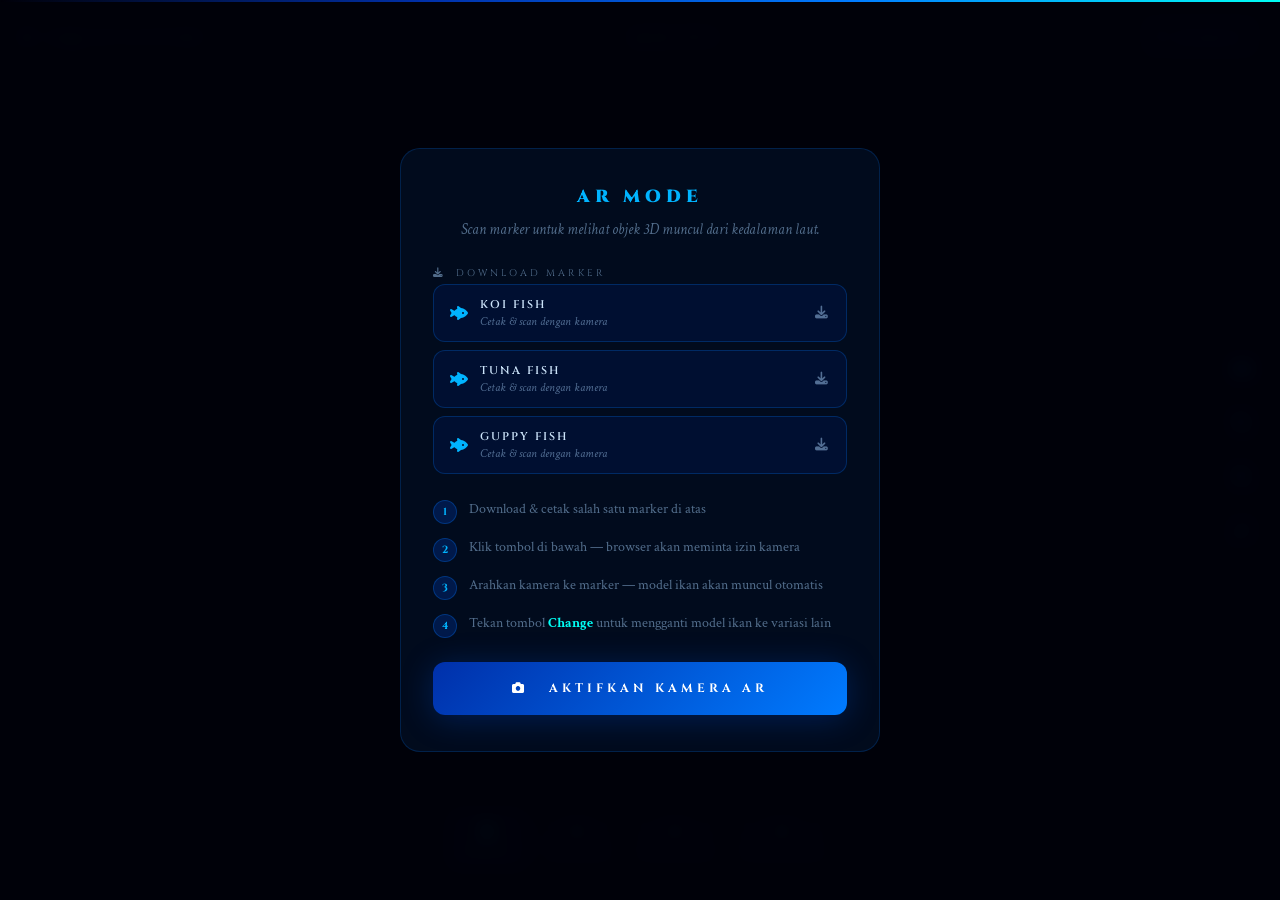
==== AR.html @ 808d2f11 "first commit" ====
<!DOCTYPE html>
<html lang="en">
<head>
    <meta charset="UTF-8" />
    <meta name="viewport" content="width=device-width, initial-scale=1.0, user-scalable=no" />
    <meta name="description" content="AR Experience — Point your camera at the markers to reveal 3D deep-sea creatures." />
    <title>AR Experience — AQUACULTURE</title>
    <link href="https://fonts.googleapis.com/css2?family=Cinzel:wght@400;700;900&family=Crimson+Text:ital,wght@0,400;1,400&display=swap" rel="stylesheet" />
    <link rel="stylesheet" href="https://cdnjs.cloudflare.com/ajax/libs/font-awesome/6.5.0/css/all.min.css" />

    <style>
        *, *::before, *::after {
            margin: 0; padding: 0; box-sizing: border-box;
        }

        :root {
            --black: #000000;
            --void: #010409;
            --navy-1: #020d1f;
            --blue-dark: #0030aa;
            --blue: #007bff;
            --blue-light: #00b4ff;
            --cyan: #00fff5;
            --text-1: #cce4fa;
            --text-2: rgba(150,190,230,0.55);
            --glass: rgba(2,12,28,0.88);
            --touch-min: 44px;
            --radius: 12px;
        }

        html, body {
            width: 100%; height: 100%;
            overflow: hidden;
            background: #000;
            font-family: 'Crimson Text', serif;
        }

        a-scene { z-index: 0; }
        #arjs-video, a-scene video {
            object-fit: cover !important;
            top: 0 !important; left: 0 !important;
        }

        /* ── UNDERWATER BACKGROUND ── */
        #uw-bg {
            position: fixed; inset: 0; z-index: -1; overflow: hidden;
            background: linear-gradient(180deg,
                #000c1a 0%, #001428 15%, #001e3c 30%,
                #001530 55%, #000a1a 75%, #000408 100%);
        }
        .uw-caustics {
            position: absolute; inset: 0;
            background-image:
                radial-gradient(ellipse 120px 60px at 20% 8%,  rgba(0,160,255,0.13) 0%, transparent 70%),
                radial-gradient(ellipse 80px  40px at 55% 5%,  rgba(0,200,255,0.10) 0%, transparent 70%),
                radial-gradient(ellipse 100px 50px at 80% 10%, rgba(0,140,220,0.12) 0%, transparent 70%),
                radial-gradient(ellipse 60px  30px at 40% 3%,  rgba(100,220,255,0.08) 0%, transparent 60%);
            animation: caustic-shift 8s ease-in-out infinite alternate;
        }
        @keyframes caustic-shift {
            0%   { transform: translateX(-2%) scaleX(1);    opacity: .7; }
            100% { transform: translateX(2%)  scaleX(1.08); opacity: 1; }
        }
        .uw-ray {
            position: absolute; top: -10%; transform-origin: top center;
            background: linear-gradient(180deg, rgba(0,150,255,0.18) 0%, rgba(0,80,200,0.06) 60%, transparent 100%);
            filter: blur(12px); border-radius: 50%;
            animation: ray-drift var(--d, 9s) ease-in-out infinite alternate;
        }
        @keyframes ray-drift {
            0%   { transform: rotate(var(--ra, -4deg)) scaleX(1);   opacity: .5; }
            100% { transform: rotate(var(--rb, 4deg))  scaleX(1.5); opacity: .9; }
        }
        .uw-p {
            position: absolute; border-radius: 50%;
            background: var(--c, rgba(0,230,255,0.8));
            box-shadow: 0 0 8px 2px var(--c, rgba(0,230,255,0.4));
            animation: drift-up var(--pd, 14s) linear infinite;
            animation-delay: var(--del, 0s);
            bottom: -10px; left: var(--x, 50%);
            width: var(--s, 3px); height: var(--s, 3px);
        }
        @keyframes drift-up {
            0%   { transform: translateY(0) translateX(0); opacity: 0; }
            8%   { opacity: 1; }
            85%  { opacity: .7; }
            100% { transform: translateY(-110vh) translateX(var(--dx, 20px)); opacity: 0; }
        }
        .uw-bubble {
            position: absolute; border-radius: 50%;
            border: 1px solid rgba(150,230,255,0.4);
            background: radial-gradient(circle at 35% 30%, rgba(255,255,255,0.18), rgba(0,150,255,0.05));
            animation: bubble-rise var(--bd, 12s) ease-in infinite;
            animation-delay: var(--bde, 0s);
            bottom: -30px; left: var(--bx, 50%);
            width: var(--bs, 10px); height: var(--bs, 10px);
        }
        @keyframes bubble-rise {
            0%   { transform: translateY(0) translateX(0); opacity: 0; }
            8%   { opacity: .8; }
            88%  { opacity: .4; }
            100% { transform: translateY(-110vh) translateX(var(--bdx, 15px)); opacity: 0; }
        }
        .uw-fish {
            position: absolute;
            animation: fish-swim var(--fd, 22s) linear infinite;
            animation-delay: var(--fde, 0s); opacity: .3;
        }
        @keyframes fish-swim {
            0%   { transform: translateX(-80px); }
            100% { transform: translateX(calc(100vw + 80px)); }
        }
        .uw-weed {
            position: absolute; bottom: 0; transform-origin: bottom center;
            animation: weed-sway var(--wd, 4s) ease-in-out infinite alternate;
            animation-delay: var(--wde, 0s);
        }
        @keyframes weed-sway {
            0%   { transform: rotate(var(--wa, -10deg)) scaleX(1); }
            100% { transform: rotate(var(--wb, 10deg))  scaleX(.85); }
        }
        .uw-blade {
            border-radius: 40% 60% 20% 80% / 60% 30% 80% 40%;
            background: linear-gradient(180deg, var(--wtop, #005c3a) 0%, var(--wbot, #003322) 100%);
            width: var(--ww, 12px); opacity: .85;
        }
        .uw-floor {
            position: absolute; bottom: 0; left: 0; right: 0; height: 50px;
            background: linear-gradient(0deg, rgba(10,8,4,0.98) 0%, rgba(12,10,5,0.85) 40%, transparent 100%);
        }
        .uw-ripple {
            position: absolute; bottom: 20px; left: 0; right: 0; height: 8px;
            background: repeating-linear-gradient(90deg,
                transparent 0px, transparent 18px,
                rgba(0,80,60,0.15) 18px, rgba(0,80,60,0.15) 20px);
            filter: blur(1px);
        }
        .uw-haze {
            position: absolute; bottom: 0; left: 0; right: 0; height: 200px;
            background: linear-gradient(0deg, rgba(0,5,15,0.9) 0%, transparent 100%);
        }
        .uw-vignette {
            position: absolute; inset: 0;
            background: radial-gradient(ellipse at 50% 40%, transparent 30%, rgba(0,2,8,0.72) 100%);
        }

        /* ── LOADING SCREEN ── */
        #ar-loading {
            display: none;
            position: fixed; inset: 0; z-index: 190;
            background: rgba(0,2,10,0.97);
            align-items: center; justify-content: center;
            flex-direction: column; gap: 20px;
        }
        #ar-loading.show { display: flex; }
        .loading-spinner {
            width: 48px; height: 48px;
            border: 3px solid rgba(0,120,255,0.15);
            border-top-color: var(--cyan);
            border-radius: 50%;
            animation: spin 0.9s linear infinite;
        }
        @keyframes spin { to { transform: rotate(360deg); } }
        .loading-text {
            font-family: 'Cinzel', serif;
            font-size: 0.7rem; letter-spacing: 4px;
            text-transform: uppercase; color: var(--text-2);
        }

        /* ── GUIDE MODAL ── */
        #guide-modal {
            position: fixed; inset: 0; z-index: 200;
            background: rgba(0,2,10,0.97);
            display: flex; align-items: center; justify-content: center;
            padding: 20px; backdrop-filter: blur(8px);
            overflow-y: auto; overscroll-behavior: contain;
        }
        #guide-modal.hidden { display: none; }

        .guide-box {
            max-width: 480px; width: 100%;
            border: 1px solid rgba(0,120,255,0.2); border-radius: 20px;
            background: rgba(2,12,30,0.97);
            padding: clamp(24px,5vw,36px) clamp(20px,4vw,32px);
            text-align: center;
            max-height: calc(100dvh - 40px); overflow-y: auto;
            position: relative;
        }
        #btn-close-guide {
            position: absolute; top: 14px; right: 14px;
            width: 32px; height: 32px; border-radius: 50%;
            border: 1px solid rgba(0,100,255,0.25);
            background: rgba(0,10,40,0.7);
            color: var(--text-2); font-size: 0.8rem;
            cursor: pointer; display: flex; align-items: center; justify-content: center;
            transition: all 0.25s; line-height: 1;
        }
        #btn-close-guide:hover, #btn-close-guide:focus-visible {
            background: rgba(0,40,120,0.6);
            border-color: rgba(0,200,255,0.4);
            color: var(--cyan);
            box-shadow: 0 0 12px rgba(0,200,255,0.15);
        }
        #guide-modal:not(.closeable) #btn-close-guide { display: none; }
        .guide-box h2 {
            font-family: 'Cinzel', serif;
            font-size: clamp(0.9rem,3vw,1.1rem); font-weight: 900;
            letter-spacing: 5px; text-transform: uppercase;
            color: var(--blue-light); margin-bottom: 8px;
        }
        .guide-box > p {
            font-style: italic; color: var(--text-2);
            font-size: clamp(0.82rem,2.5vw,0.92rem);
            margin-bottom: 24px; line-height: 1.8;
        }
        .guide-steps { text-align: left; margin-bottom: 24px; }
        .guide-step {
            display: flex; gap: 12px; align-items: flex-start;
            margin-bottom: 12px;
            font-size: clamp(0.8rem,2.2vw,0.88rem);
            color: var(--text-2); line-height: 1.6;
        }
        .guide-step-num {
            width: 24px; height: 24px; border-radius: 50%;
            background: rgba(0,60,180,0.3); border: 1px solid rgba(0,120,255,0.3);
            color: var(--blue-light); font-family: 'Cinzel', serif;
            font-size: 0.65rem; font-weight: 700;
            display: flex; align-items: center; justify-content: center;
            flex-shrink: 0; margin-top: 2px;
        }
        #btn-start-ar {
            width: 100%; padding: 18px; border-radius: var(--radius);
            border: none; background: linear-gradient(135deg, var(--blue-dark), var(--blue));
            color: #fff; font-family: 'Cinzel', serif;
            font-size: clamp(0.7rem,2.5vw,0.76rem); font-weight: 700;
            letter-spacing: 4px; text-transform: uppercase;
            cursor: pointer; transition: all 0.3s;
            box-shadow: 0 4px 32px rgba(0,90,255,0.25);
            min-height: var(--touch-min);
        }
        #btn-start-ar:hover, #btn-start-ar:focus-visible {
            transform: translateY(-2px);
            box-shadow: 0 8px 40px rgba(0,120,255,0.35);
        }
        #btn-start-ar:active { transform: translateY(0); }
        #btn-start-ar:disabled { opacity: 0.5; cursor: not-allowed; transform: none; }

        /* ── TOP LINE ── */
        .top-line {
            position: fixed; top: 0; left: 0; width: 100%; height: 2px;
            background: linear-gradient(90deg, transparent, var(--blue-dark), var(--blue), var(--cyan), var(--blue), var(--blue-dark), transparent);
            background-size: 200% 100%;
            animation: line-sweep 4s linear infinite;
            z-index: 999;
        }
        @keyframes line-sweep { 0% { background-position: 100% 0; } 100% { background-position: -100% 0; } }

        /* ── AR OVERLAY ── */
        #ar-overlay {
            position: fixed; inset: 0; z-index: 100;
            pointer-events: none; display: flex; flex-direction: column;
        }
        #ar-topbar {
            pointer-events: all;
            display: flex; align-items: center; justify-content: space-between;
            padding: clamp(12px,2.5vw,16px) clamp(14px,3vw,20px);
            background: linear-gradient(180deg, rgba(0,3,15,0.92) 0%, transparent 100%);
            backdrop-filter: blur(8px); gap: 12px;
        }
        .ar-logo {
            font-family: 'Cinzel', serif;
            font-size: clamp(0.6rem,1.8vw,0.78rem); font-weight: 900;
            color: var(--blue-light); letter-spacing: 5px; text-transform: uppercase;
            text-shadow: 0 0 20px rgba(0,180,255,0.5);
            display: flex; align-items: center; gap: 8px;
            text-decoration: none; min-height: var(--touch-min); flex-shrink: 0;
        }
        .ar-badge {
            display: flex; align-items: center; gap: 8px;
            padding: 6px 14px; border-radius: 50px;
            border: 1px solid rgba(0,200,255,0.3); background: rgba(0,20,80,0.4);
            font-size: 0.6rem; font-weight: 700; color: var(--cyan);
            letter-spacing: 3px; text-transform: uppercase; white-space: nowrap;
        }
        .ar-badge .live-dot {
            width: 5px; height: 5px; border-radius: 50%;
            background: var(--cyan); box-shadow: 0 0 8px var(--cyan);
            animation: blink 1.2s ease-in-out infinite; flex-shrink: 0;
        }
        @keyframes blink { 0%, 100% { opacity: 1; } 50% { opacity: 0.15; } }
        #btn-back {
            background: rgba(0,20,80,0.5); border: 1px solid rgba(0,100,255,0.25);
            color: var(--blue-light); font-family: 'Cinzel', serif;
            font-size: clamp(0.6rem,1.8vw,0.7rem); font-weight: 600;
            letter-spacing: 2px; text-transform: uppercase;
            padding: 10px 16px; border-radius: var(--radius);
            cursor: pointer; display: flex; align-items: center; gap: 8px;
            transition: all 0.3s; backdrop-filter: blur(4px);
            text-decoration: none; min-height: var(--touch-min);
            white-space: nowrap; flex-shrink: 0;
        }
        #btn-back:hover, #btn-back:focus-visible {
            background: rgba(0,60,200,0.2);
            border-color: rgba(0,180,255,0.4); color: var(--cyan);
        }

        /* ── SCANNING FRAME ── */
        #scan-frame {
            position: fixed; top: 50%; left: 50%;
            transform: translate(-50%, -50%);
            width: min(280px, 70vw, 70vh); height: min(280px, 70vw, 70vh);
            pointer-events: none; z-index: 101; transition: opacity 0.5s;
        }
        #scan-frame .corner {
            position: absolute; width: 26px; height: 26px;
            border-color: var(--cyan); border-style: solid; opacity: 0.8;
        }
        #scan-frame .corner.tl { top: 0; left: 0; border-width: 2px 0 0 2px; border-radius: 4px 0 0 0; }
        #scan-frame .corner.tr { top: 0; right: 0; border-width: 2px 2px 0 0; border-radius: 0 4px 0 0; }
        #scan-frame .corner.bl { bottom: 0; left: 0; border-width: 0 0 2px 2px; border-radius: 0 0 0 4px; }
        #scan-frame .corner.br { bottom: 0; right: 0; border-width: 0 2px 2px 0; border-radius: 0 0 4px 0; }
        .scan-line {
            position: absolute; left: 0; right: 0; height: 1.5px;
            background: linear-gradient(90deg, transparent, var(--cyan), transparent);
            box-shadow: 0 0 10px var(--cyan);
            animation: scan-sweep 2.5s ease-in-out infinite; top: 0;
        }
        @keyframes scan-sweep {
            0%   { top: 0%;   opacity: 0; }
            10%  { opacity: 1; }
            90%  { opacity: 0.6; }
            100% { top: 100%; opacity: 0; }
        }

        /* ── HINT PANEL ── */
        #hint-panel {
            position: fixed; bottom: 0; left: 0; right: 0;
            padding: 0 clamp(12px,3vw,20px) clamp(20px,5vh,32px);
            background: linear-gradient(0deg, rgba(0,3,15,0.95) 0%, transparent 100%);
            backdrop-filter: blur(4px); z-index: 101; pointer-events: none;
        }
        #hint-text {
            text-align: center; font-family: 'Cinzel', serif;
            font-size: clamp(0.6rem,2vw,0.72rem); font-weight: 600;
            color: var(--text-2); letter-spacing: 3px; text-transform: uppercase;
            margin-bottom: 14px; transition: color 0.5s;
        }
        #hint-text.found {
            color: var(--cyan); text-shadow: 0 0 20px rgba(0,255,245,0.3);
        }
        #marker-strip {
            display: flex; justify-content: center; gap: 10px;
            pointer-events: all; flex-wrap: wrap;
        }
        .marker-btn {
            display: flex; flex-direction: column; align-items: center; gap: 5px;
            padding: clamp(10px,2vw,12px) clamp(12px,2.5vw,16px);
            border-radius: 10px; border: 1px solid rgba(0,100,255,0.2);
            background: rgba(0,10,40,0.7); cursor: pointer; transition: all 0.3s;
            color: var(--text-2); font-family: 'Cinzel', serif;
            font-size: 0.52rem; letter-spacing: 1.5px; text-transform: uppercase;
            min-height: var(--touch-min); min-width: var(--touch-min);
        }
        .marker-btn.active {
            border-color: rgba(0,200,255,0.5); background: rgba(0,40,120,0.5);
            color: var(--cyan); box-shadow: 0 0 16px rgba(0,200,255,0.1);
        }
        .marker-btn i { font-size: 1rem; }

        /* ── OBJECT INFO TOAST ── */
        #obj-toast {
            position: fixed; top: clamp(72px,12vh,90px); left: 50%;
            transform: translateX(-50%) translateY(-20px);
            background: var(--glass); border: 1px solid rgba(0,180,255,0.2);
            border-radius: 14px; padding: 12px clamp(16px,4vw,22px);
            z-index: 102; text-align: center; backdrop-filter: blur(16px);
            opacity: 0; transition: all 0.4s; pointer-events: none;
            max-width: calc(100vw - 32px);
        }
        #obj-toast.show { opacity: 1; transform: translateX(-50%) translateY(0); }
        #obj-toast .toast-title {
            font-family: 'Cinzel', serif; font-size: clamp(0.65rem,2.5vw,0.78rem);
            font-weight: 700; color: var(--cyan); letter-spacing: 3px;
            text-transform: uppercase; margin-bottom: 4px;
        }
        #obj-toast .toast-sub {
            font-style: italic; font-size: clamp(0.75rem,2.5vw,0.82rem); color: var(--text-2);
        }

        /* ── TOGGLE FISH BUTTON ── */
        #btn-toggle-fish {
            display: none;
            position: fixed;
            bottom: clamp(110px, 22vh, 140px);
            left: 50%;
            transform: translateX(-50%);
            z-index: 102;
            pointer-events: all;
            padding: 14px 28px;
            border-radius: 50px;
            border: 1.5px solid rgba(0,200,255,0.45);
            background: rgba(0,10,40,0.82);
            backdrop-filter: blur(12px);
            color: var(--cyan);
            font-family: 'Cinzel', serif;
            font-size: clamp(0.62rem, 2vw, 0.72rem);
            font-weight: 700;
            letter-spacing: 3px;
            text-transform: uppercase;
            cursor: pointer;
            transition: all 0.3s;
            box-shadow: 0 0 20px rgba(0,200,255,0.1), inset 0 0 12px rgba(0,150,255,0.05);
            white-space: nowrap;
            gap: 8px;
            align-items: center;
        }
        #btn-toggle-fish.visible {
            display: flex;
        }
        #btn-toggle-fish:hover, #btn-toggle-fish:focus-visible {
            background: rgba(0,40,120,0.7);
            border-color: var(--cyan);
            box-shadow: 0 0 32px rgba(0,200,255,0.25), inset 0 0 16px rgba(0,180,255,0.08);
            transform: translateX(-50%) translateY(-2px);
        }
        #btn-toggle-fish:active {
            transform: translateX(-50%) translateY(0);
        }
        #btn-toggle-fish.visible::before {
            content: '';
            position: absolute;
            inset: -4px;
            border-radius: 50px;
            border: 1.5px solid rgba(0,200,255,0.3);
            animation: pulse-ring 2s ease-out infinite;
        }
        @keyframes pulse-ring {
            0%   { transform: scale(1);   opacity: 0.6; }
            100% { transform: scale(1.12); opacity: 0; }
        }
        #btn-toggle-fish .btn-icon { transition: transform 0.3s; }
        #btn-toggle-fish.switching .btn-icon {
            animation: icon-spin 0.4s ease;
        }
        @keyframes icon-spin {
            0%   { transform: rotate(0deg) scale(1); }
            50%  { transform: rotate(180deg) scale(0.6); }
            100% { transform: rotate(360deg) scale(1); }
        }

        /* ── CONTROLS ── */
        #controls {
            position: fixed; right: clamp(10px,2.5vw,16px); top: 50%;
            transform: translateY(-50%); display: flex; flex-direction: column;
            gap: 10px; z-index: 101; pointer-events: all;
        }
        .ctrl-btn {
            width: var(--touch-min); height: var(--touch-min);
            border-radius: 10px; border: 1px solid rgba(0,100,255,0.25);
            background: rgba(0,10,40,0.7); color: var(--blue-light);
            font-size: 1rem; cursor: pointer;
            display: flex; align-items: center; justify-content: center;
            transition: all 0.3s; backdrop-filter: blur(8px);
        }
        .ctrl-btn:hover, .ctrl-btn:focus-visible {
            border-color: rgba(0,200,255,0.4); background: rgba(0,40,120,0.5);
            color: var(--cyan); box-shadow: 0 0 16px rgba(0,180,255,0.15);
        }

        /* ── CAMERA ERROR ── */
        #camera-error {
            display: none; position: fixed; inset: 0; z-index: 150;
            background: rgba(0,2,10,0.97);
            align-items: center; justify-content: center; padding: 24px;
        }
        #camera-error.show { display: flex; }
        .error-box {
            max-width: 360px; width: 100%; text-align: center;
            border: 1px solid rgba(255,60,60,0.2); border-radius: 20px;
            background: rgba(2,12,30,0.97); padding: 36px 28px;
        }
        .error-icon { font-size: 2.5rem; color: rgba(255,100,100,0.6); margin-bottom: 20px; }
        .error-title {
            font-family: 'Cinzel', serif; font-size: 1rem; font-weight: 700;
            color: var(--text-1); letter-spacing: 3px; text-transform: uppercase; margin-bottom: 12px;
        }
        .error-msg {
            font-style: italic; color: var(--text-2); font-size: 0.9rem;
            margin-bottom: 24px; line-height: 1.8;
        }
        .error-actions { display: flex; flex-direction: column; gap: 10px; }
        .btn-retry {
            padding: 14px 24px; border-radius: var(--radius); border: none;
            background: linear-gradient(135deg, var(--blue-dark), var(--blue));
            color: #fff; font-family: 'Cinzel', serif; font-size: 0.7rem;
            font-weight: 700; letter-spacing: 3px; text-transform: uppercase;
            cursor: pointer; transition: all 0.3s; min-height: var(--touch-min);
        }
        .btn-retry:hover { transform: translateY(-2px); box-shadow: 0 8px 32px rgba(0,90,255,0.3); }
        .btn-back-home {
            padding: 12px 24px; border-radius: var(--radius);
            border: 1px solid rgba(0,100,255,0.2); background: transparent;
            color: var(--blue-light); font-family: 'Cinzel', serif;
            font-size: 0.7rem; font-weight: 600; letter-spacing: 2px;
            text-transform: uppercase; cursor: pointer; text-decoration: none;
            display: flex; align-items: center; justify-content: center;
            gap: 8px; min-height: var(--touch-min); transition: all 0.3s;
        }
        .btn-back-home:hover { border-color: rgba(0,200,255,0.4); color: var(--cyan); }

        /* ── MARKER DOWNLOADS ── */
.marker-downloads {
    display: flex;
    flex-direction: column;
    gap: 8px;
    margin-bottom: 24px;
}
.marker-dl-btn {
    display: flex;
    align-items: center;
    justify-content: space-between;
    gap: 12px;
    padding: 12px 16px;
    border-radius: var(--radius);
    border: 1px solid rgba(0,120,255,0.25);
    background: rgba(0,20,70,0.5);
    color: var(--text-1);
    text-decoration: none;
    font-family: 'Cinzel', serif;
    font-size: clamp(0.62rem, 2vw, 0.7rem);
    font-weight: 600;
    letter-spacing: 2px;
    text-transform: uppercase;
    transition: all 0.3s;
    min-height: var(--touch-min);
}
.marker-dl-btn:hover, .marker-dl-btn:focus-visible {
    border-color: rgba(0,200,255,0.45);
    background: rgba(0,40,120,0.5);
    color: var(--cyan);
    box-shadow: 0 0 16px rgba(0,180,255,0.12);
    transform: translateY(-1px);
}
.marker-dl-btn:active {
    transform: translateY(0);
}
.marker-dl-left {
    display: flex;
    align-items: center;
    gap: 10px;
}
.marker-dl-btn i.fa-fish-fins {
    font-size: 1rem;
    color: var(--blue-light);
    flex-shrink: 0;
    transition: color 0.3s;
}
.marker-dl-btn:hover i.fa-fish-fins {
    color: var(--cyan);
}
.marker-dl-btn i.fa-download {
    font-size: 0.8rem;
    color: var(--text-2);
    flex-shrink: 0;
    transition: color 0.3s;
}
.marker-dl-btn:hover i.fa-download {
    color: var(--cyan);
}
.marker-dl-label {
    display: flex;
    flex-direction: column;
    gap: 2px;
    text-align: left;
}
.marker-dl-name {
    color: var(--text-1);
    transition: color 0.3s;
}
.marker-dl-btn:hover .marker-dl-name {
    color: var(--cyan);
}
.marker-dl-hint {
    font-family: 'Crimson Text', serif;
    font-style: italic;
    font-size: 0.75rem;
    color: var(--text-2);
    letter-spacing: 0;
    text-transform: none;
    font-weight: 400;
}
.marker-dl-section-title {
    font-family: 'Cinzel', serif;
    font-size: 0.6rem;
    letter-spacing: 3px;
    text-transform: uppercase;
    color: var(--text-2);
    margin-bottom: 4px;
    text-align: left;
}
    </style>
</head>
<body>
<div class="top-line"></div>

<!-- ── UNDERWATER BACKGROUND ── -->
<div id="uw-bg">
    <div class="uw-caustics"></div>
    <div class="uw-ray" style="left:8%;  width:80px;  height:110%;--ra:-7deg;--rb:2deg;--d:11s"></div>
    <div class="uw-ray" style="left:25%; width:50px;  height:105%;--ra:-3deg;--rb:6deg;--d:8s"></div>
    <div class="uw-ray" style="left:42%; width:110px; height:115%;--ra:-5deg;--rb:4deg;--d:13s"></div>
    <div class="uw-ray" style="left:62%; width:65px;  height:108%;--ra:-4deg;--rb:7deg;--d:9s"></div>
    <div class="uw-ray" style="left:80%; width:90px;  height:112%;--ra:-6deg;--rb:3deg;--d:10s"></div>

    <div class="uw-p" style="--x:4%;  --s:2px;--pd:15s;--del:0s;  --dx:18px; --c:rgba(0,255,200,0.9)"></div>
    <div class="uw-p" style="--x:10%; --s:3px;--pd:11s;--del:2s;  --dx:-14px;--c:rgba(0,180,255,0.8)"></div>
    <div class="uw-p" style="--x:19%; --s:2px;--pd:17s;--del:5s;  --dx:24px; --c:rgba(120,255,220,0.7)"></div>
    <div class="uw-p" style="--x:28%; --s:4px;--pd:9s; --del:1s;  --dx:-20px;--c:rgba(0,220,255,1.0)"></div>
    <div class="uw-p" style="--x:38%; --s:2px;--pd:13s;--del:3.5s;--dx:16px; --c:rgba(0,255,180,0.7)"></div>
    <div class="uw-p" style="--x:48%; --s:3px;--pd:10s;--del:7s;  --dx:-22px;--c:rgba(80,160,255,0.9)"></div>
    <div class="uw-p" style="--x:57%; --s:2px;--pd:16s;--del:4s;  --dx:20px; --c:rgba(0,255,240,0.8)"></div>
    <div class="uw-p" style="--x:66%; --s:4px;--pd:12s;--del:0.5s;--dx:-12px;--c:rgba(160,220,255,0.7)"></div>
    <div class="uw-p" style="--x:76%; --s:2px;--pd:11s;--del:6s;  --dx:22px; --c:rgba(0,240,200,0.9)"></div>
    <div class="uw-p" style="--x:85%; --s:3px;--pd:14s;--del:2.5s;--dx:-18px;--c:rgba(0,200,255,0.8)"></div>
    <div class="uw-p" style="--x:93%; --s:2px;--pd:9s; --del:4.5s;--dx:14px; --c:rgba(100,255,230,0.7)"></div>
    <div class="uw-p" style="--x:33%; --s:2px;--pd:18s;--del:8s;  --dx:-10px;--c:rgba(200,180,255,0.6)"></div>
    <div class="uw-p" style="--x:72%; --s:3px;--pd:13s;--del:1.5s;--dx:18px; --c:rgba(180,120,255,0.5)"></div>

    <div class="uw-bubble" style="--bx:7%;  --bs:7px; --bd:13s;--bde:0s;  --bdx:12px"></div>
    <div class="uw-bubble" style="--bx:16%; --bs:12px;--bd:9s; --bde:2s;  --bdx:-18px"></div>
    <div class="uw-bubble" style="--bx:27%; --bs:5px; --bd:16s;--bde:4.5s;--bdx:22px"></div>
    <div class="uw-bubble" style="--bx:39%; --bs:9px; --bd:11s;--bde:1s;  --bdx:-14px"></div>
    <div class="uw-bubble" style="--bx:51%; --bs:15px;--bd:8s; --bde:6.5s;--bdx:10px"></div>
    <div class="uw-bubble" style="--bx:62%; --bs:6px; --bd:14s;--bde:3s;  --bdx:-22px"></div>
    <div class="uw-bubble" style="--bx:73%; --bs:11px;--bd:10s;--bde:5s;  --bdx:18px"></div>
    <div class="uw-bubble" style="--bx:84%; --bs:8px; --bd:13s;--bde:0.5s;--bdx:-10px"></div>
    <div class="uw-bubble" style="--bx:92%; --bs:4px; --bd:17s;--bde:7.5s;--bdx:14px"></div>

    <div class="uw-fish" style="top:22%;--fd:22s;--fde:0s">
        <svg width="55" height="22" viewBox="0 0 55 22" fill="none">
            <ellipse cx="28" cy="11" rx="18" ry="7" fill="rgba(0,80,140,0.5)"/>
            <polygon points="0,11 12,4 12,18" fill="rgba(0,80,140,0.4)"/>
            <ellipse cx="40" cy="9" rx="4" ry="3" fill="rgba(0,100,160,0.4)"/>
            <circle cx="42" cy="8" r="1.5" fill="rgba(0,120,180,0.6)"/>
        </svg>
    </div>
    <div class="uw-fish" style="top:58%;--fd:29s;--fde:7s;opacity:.22">
        <svg width="38" height="16" viewBox="0 0 38 16" fill="none">
            <ellipse cx="20" cy="8" rx="12" ry="5" fill="rgba(0,60,120,0.5)"/>
            <polygon points="0,8 9,3 9,13" fill="rgba(0,60,120,0.4)"/>
            <circle cx="28" cy="6" r="1.2" fill="rgba(0,100,160,0.5)"/>
        </svg>
    </div>

    <div class="uw-weed" style="left:2%;   --wd:3.8s;--wde:0s; --wa:-12deg;--wb:9deg"><div  class="uw-blade" style="--ww:14px;height:95px; --wtop:#005c3a;--wbot:#003322"></div></div>
    <div class="uw-weed" style="left:3.5%; --wd:4.5s;--wde:.4s;--wa:-8deg; --wb:14deg"><div class="uw-blade" style="--ww:10px;height:65px; --wtop:#004d30;--wbot:#002a1a"></div></div>
    <div class="uw-weed" style="left:6%;   --wd:3.2s;--wde:.8s;--wa:-15deg;--wb:7deg"> <div class="uw-blade" style="--ww:18px;height:120px;--wtop:#006644;--wbot:#003322"></div></div>
    <div class="uw-weed" style="left:8%;   --wd:5s;  --wde:.2s;--wa:-6deg; --wb:11deg"><div class="uw-blade" style="--ww:9px; height:50px; --wtop:#004433;--wbot:#002211"></div></div>
    <div class="uw-weed" style="right:3%;  --wd:4.2s;--wde:.3s;--wa:-10deg;--wb:12deg"><div class="uw-blade" style="--ww:16px;height:105px;--wtop:#005c3a;--wbot:#003322"></div></div>
    <div class="uw-weed" style="right:5%;  --wd:3.6s;--wde:.7s;--wa:-14deg;--wb:6deg"> <div class="uw-blade" style="--ww:11px;height:70px; --wtop:#004d30;--wbot:#002a1a"></div></div>
    <div class="uw-weed" style="right:7%;  --wd:4.8s;--wde:0s; --wa:-7deg; --wb:13deg"><div class="uw-blade" style="--ww:20px;height:130px;--wtop:#006644;--wbot:#003322"></div></div>
    <div class="uw-weed" style="right:9.5%;--wd:3.4s;--wde:.5s;--wa:-11deg;--wb:8deg"> <div class="uw-blade" style="--ww:8px; height:45px; --wtop:#004433;--wbot:#002211"></div></div>

    <div class="uw-ripple"></div>
    <div class="uw-floor"></div>
    <div class="uw-haze"></div>
    <div class="uw-vignette"></div>
</div>

<!-- GUIDE MODAL -->
<div id="guide-modal" role="dialog" aria-modal="true" aria-labelledby="guide-title">
    <div class="guide-box">
    <button id="btn-close-guide" type="button" aria-label="Tutup panduan">
        <i class="fas fa-xmark" aria-hidden="true"></i>
    </button>
    <h2 id="guide-title">AR Mode</h2>
    <p>Scan marker untuk melihat objek 3D muncul dari kedalaman laut.</p>

    <!-- DOWNLOAD MARKERS -->
    <div class="marker-dl-section-title">
        <i class="fas fa-download" aria-hidden="true"></i>
        &nbsp;Download Marker
    </div>
    <div class="marker-downloads">
        <a href="patterns/pattern-koi-fish.png" download="Marker-Koi-Fish.png"
           class="marker-dl-btn" aria-label="Download marker Koi Fish">
            <div class="marker-dl-left">
                <i class="fas fa-fish-fins" aria-hidden="true"></i>
                <div class="marker-dl-label">
                    <span class="marker-dl-name">Koi Fish</span>
                    <span class="marker-dl-hint">Cetak & scan dengan kamera</span>
                </div>
            </div>
            <i class="fas fa-download" aria-hidden="true"></i>
        </a>

        <a href="patterns/pattern-tuna-fish.png" download="Marker-Tuna-Fish.png"
           class="marker-dl-btn" aria-label="Download marker Tuna Fish">
            <div class="marker-dl-left">
                <i class="fas fa-fish-fins" aria-hidden="true"></i>
                <div class="marker-dl-label">
                    <span class="marker-dl-name">Tuna Fish</span>
                    <span class="marker-dl-hint">Cetak & scan dengan kamera</span>
                </div>
            </div>
            <i class="fas fa-download" aria-hidden="true"></i>
        </a>

        <a href="patterns/pattern-guppy-fish.png" download="Marker-Guppy-Fish.png"
           class="marker-dl-btn" aria-label="Download marker Guppy Fish">
            <div class="marker-dl-left">
                <i class="fas fa-fish-fins" aria-hidden="true"></i>
                <div class="marker-dl-label">
                    <span class="marker-dl-name">Guppy Fish</span>
                    <span class="marker-dl-hint">Cetak & scan dengan kamera</span>
                </div>
            </div>
            <i class="fas fa-download" aria-hidden="true"></i>
        </a>
    </div>

    <!-- STEPS -->
    <div class="guide-steps">
        <div class="guide-step">
            <div class="guide-step-num" aria-hidden="true">1</div>
            <span>Download & cetak salah satu marker di atas</span>
        </div>
        <div class="guide-step">
            <div class="guide-step-num" aria-hidden="true">2</div>
            <span>Klik tombol di bawah — browser akan meminta izin kamera</span>
        </div>
        <div class="guide-step">
            <div class="guide-step-num" aria-hidden="true">3</div>
            <span>Arahkan kamera ke marker — model ikan akan muncul otomatis</span>
        </div>
        <div class="guide-step">
            <div class="guide-step-num" aria-hidden="true">4</div>
            <span>Tekan tombol <strong style="color:var(--cyan)">Change</strong> untuk mengganti model ikan ke variasi lain</span>
        </div>
    </div>

    <button id="btn-start-ar" type="button">
        <i class="fas fa-camera" aria-hidden="true"></i>
        &nbsp; Aktifkan Kamera AR
    </button>
</div>
</div>

<!-- LOADING -->
<div id="ar-loading" role="status" aria-live="polite">
    <div class="loading-spinner"></div>
    <div class="loading-text">Memuat AR Engine…</div>
</div>

<!-- CAMERA ERROR -->
<div id="camera-error" role="alert" aria-live="assertive">
    <div class="error-box">
        <div class="error-icon" aria-hidden="true"><i class="fas fa-video-slash"></i></div>
        <div class="error-title">Akses Kamera Ditolak</div>
        <p class="error-msg">
            Browser memerlukan izin kamera untuk menjalankan AR.
            Izinkan akses kamera di pengaturan browser, lalu coba lagi.
        </p>
        <div class="error-actions">
            <button class="btn-retry" id="btn-retry" type="button">
                <i class="fas fa-rotate-right" aria-hidden="true"></i>
                Coba Lagi
            </button>
            <a href="index.html" class="btn-back-home">
                <i class="fas fa-arrow-left" aria-hidden="true"></i>
                Kembali ke Beranda
            </a>
        </div>
    </div>
</div>

<!-- AR OVERLAY -->
<div id="ar-overlay">
    <div id="ar-topbar">
        <a href="index.html" class="ar-logo" aria-label="Aquaculture — Back to home">
            <i class="fas fa-water" aria-hidden="true"></i>
            AQUACULTURE
        </a>
        <div class="ar-badge" role="status" aria-label="AR Live">
            <div class="live-dot" aria-hidden="true"></div>
            AR LIVE
        </div>
        <a href="index.html" id="btn-back">
            <i class="fas fa-arrow-left" aria-hidden="true"></i>
            Kembali
        </a>
    </div>
</div>

<!-- TOAST -->
<div id="obj-toast" role="status" aria-live="polite" aria-atomic="true">
    <div class="toast-title" id="toast-title"></div>
    <div class="toast-sub"   id="toast-sub"></div>
</div>

<!-- SCAN FRAME -->
<div id="scan-frame" aria-hidden="true">
    <div class="corner tl"></div>
    <div class="corner tr"></div>
    <div class="corner bl"></div>
    <div class="corner br"></div>
    <div class="scan-line"></div>
</div>

<!-- ── TOGGLE FISH BUTTON ── -->
<button id="btn-toggle-fish" type="button" aria-label="Ganti model ikan">
    <i class="fas fa-fish-fins btn-icon" aria-hidden="true"></i>
    <span id="toggle-label">Change</span>
</button>

<!-- HINT PANEL -->
<div id="hint-panel">
    <div id="hint-text">Arahkan kamera ke marker — objek akan muncul</div>
    <div id="marker-strip" role="list">
        <button class="marker-btn active" onclick="showGuide()" aria-label="Tampilkan panduan marker" role="listitem" type="button">
            <i class="fas fa-question-circle" aria-hidden="true"></i>
            Marker
        </button>
        <button class="marker-btn" id="btn-m3" role="listitem" type="button" aria-label="Koi Fish marker">
            <i class="fas fa-fish-fins" aria-hidden="true"></i>
            Koi Fish
        </button>
        <button class="marker-btn" id="btn-m4" role="listitem" type="button" aria-label="Tunafish marker">
            <i class="fas fa-fish-fins" aria-hidden="true"></i>
            Tuna Fish
        </button>
        <button class="marker-btn" id="btn-m5" role="listitem" type="button" aria-label="Guppyfish marker">
            <i class="fas fa-fish-fins" aria-hidden="true"></i>
            Guppy Fish
        </button>
    </div>
</div>

<!-- CONTROLS -->
<div id="controls">
    <button class="ctrl-btn" title="Panduan" onclick="showGuide()" type="button" aria-label="Buka panduan">
        <i class="fas fa-book-open" aria-hidden="true"></i>
    </button>
    <button class="ctrl-btn" title="Zoom In" onclick="zoomModel(1.15)" type="button" aria-label="Zoom in">
        <i class="fas fa-magnifying-glass-plus" aria-hidden="true"></i>
    </button>
    <button class="ctrl-btn" title="Zoom Out" onclick="zoomModel(0.87)" type="button" aria-label="Zoom out">
        <i class="fas fa-magnifying-glass-minus" aria-hidden="true"></i>
    </button>
    <button class="ctrl-btn" title="Reset" onclick="resetModel()" type="button" aria-label="Reset posisi">
        <i class="fas fa-arrows-rotate" aria-hidden="true"></i>
    </button>
</div>

<script>
    // ─────────────────────────────────────────────────────────────────────────
    // MARKER CONFIG
    //
    // Setiap marker punya array `models` berisi 2 entry.
    // Tombol Change akan toggle antara index 0 dan index 1.
    //
    // Untuk marker Koi     : model[0] = koi-fish.glb,   model[1] = goldfish.glb
    // Untuk marker Tuna    : model[0] = koi-fish.glb,   model[1] = tuna-fish.glb
    // Untuk marker Guppy   : model[0] = koi-fish.glb,   model[1] = guppy-fish.glb
    //
    // Ubah `modelUrl` sesuai file GLB yang tersedia.
    // ─────────────────────────────────────────────────────────────────────────

    const MARKERS = [
        {
            id:   'marker-koi',
            type: 'pattern',
            url:  'markers/Koi-Fish.patt',
            models: [
                {
                    key:      'model-a',
                    modelUrl: 'models/koi-fish.glb',
                    position: '0 0 0',
                    scale:    '0.6 0.6 0.6',
                    rotation: '-90 0 0',
                    info: { title: 'KOI FISH', sub: 'Cyprinus rubrofuscus — Ikan Hias Keberuntungan' }
                },
                {
                    key:      'model-b',
                    modelUrl: 'models/goldfish.glb',
                    position: '0 0 0',
                    scale:    '0.2 0.2 0.2',
                    rotation: '0 90 -90',
                    info: { title: 'GOLDFISH', sub: 'Carassius auratus — Ikan Mas Hias' }
                }
            ],
            btnId: 'btn-m3'
        },
        {
            id:   'marker-tunafish',
            type: 'pattern',
            url:  'markers/tuna-fish.patt',
            models: [
                {
                    key:      'model-a',
                    modelUrl: 'models/tuna-fish.glb',
                    position: '0 0 0',
                    scale:    '0.6 0.6 0.6',
                    rotation: '0 90 -90',
                    info: { title: 'TUNA FISH', sub: 'Thunnus — Ikan Laut Besar' }
                },
                {
                    key:      'model-b',
                    modelUrl: 'models/kerapu.glb',
                    position: '0 0 0',
                    scale:    '0.3 0.3 0.3',
                    rotation: '0 90 -90',
                    info: { title: 'KERAPU FISH', sub: 'Thunnus — Ikan Laut Besar' }
                }
            ],
            btnId: 'btn-m4'
        },
        {
            id:   'marker-guppyfish',
            type: 'pattern',
            url:  'markers/guppy-fish.patt',
            models: [
                {
                    key:      'model-a',
                    modelUrl: 'models/guppy-fish.glb',
                    position: '0 0 0',
                    scale:    '0.4 0.4 0.4',
                    rotation: '0 90 -90',
                    info: { title: 'GUPPY FISH', sub: 'Poecilia reticulata — Ikan Hias Air Tawar' }
                },
                {
                    key:      'model-b',
                    modelUrl: 'models/cupang.glb',
                    position: '0 0 0',
                    scale:    '0.4 0.4 0.4',
                    rotation: '-90 0 0',
                    info: { title: 'CUPANG FISH', sub: 'Poecilia reticulata — Ikan Hias Air Tawar' }
                }
            ],
            btnId: 'btn-m5'
        }
    ];

    // ── DOM REFS ──
    const guideModal  = document.getElementById('guide-modal');
    const arLoading   = document.getElementById('ar-loading');
    const cameraError = document.getElementById('camera-error');
    const btnStart    = document.getElementById('btn-start-ar');
    const toast       = document.getElementById('obj-toast');
    const toastTitle  = document.getElementById('toast-title');
    const toastSub    = document.getElementById('toast-sub');
    const hintText    = document.getElementById('hint-text');
    const btnToggle   = document.getElementById('btn-toggle-fish');
    const toggleLabel = document.getElementById('toggle-label');

    // Map markerId → button element
    const markerBtns = {};
    MARKERS.forEach(m => { markerBtns[m.id] = document.getElementById(m.btnId); });

    let toastTimeout;
    let arStarted    = false;
    let dragState    = null;
    const modelState = {};

    // Per-marker toggle state: which model index is currently shown (0 or 1)
    const activeModelIdx = {};   // markerId → 0|1
    MARKERS.forEach(m => { activeModelIdx[m.id] = 0; });

    // Which marker is currently visible (found by camera)
    let activeMarkerId = null;

    // ── GUIDE ──
    function showGuide() {
        guideModal.classList.remove('hidden');
        const firstFocus = guideModal.querySelector('button, a, input');
        if (firstFocus) setTimeout(() => firstFocus.focus(), 50);
    }
    function closeGuide() {
        if (arStarted) guideModal.classList.add('hidden');
    }
    document.getElementById('btn-close-guide').addEventListener('click', closeGuide);
    guideModal.addEventListener('click', e => {
        if (arStarted && e.target === guideModal) guideModal.classList.add('hidden');
    });
    document.addEventListener('keydown', e => {
        if (e.key === 'Escape' && arStarted) guideModal.classList.add('hidden');
    });

    // ── TOAST ──
    function showToast(title, sub) {
        toastTitle.textContent = title;
        toastSub.textContent   = sub;
        toast.classList.add('show');
        clearTimeout(toastTimeout);
        toastTimeout = setTimeout(() => toast.classList.remove('show'), 4000);
    }
    function hideToast() { toast.classList.remove('show'); }

    // ── TOGGLE BUTTON ──
    function updateToggleButton() {
        if (activeMarkerId) {
            btnToggle.classList.add('visible');
        } else {
            btnToggle.classList.remove('visible');
        }
    }

    function switchFishModel() {
        if (!activeMarkerId) return;

        const markerCfg = MARKERS.find(m => m.id === activeMarkerId);
        if (!markerCfg) return;

        const markerEl = document.getElementById(activeMarkerId);
        if (!markerEl) return;

        // Spin animation
        btnToggle.classList.add('switching');
        setTimeout(() => btnToggle.classList.remove('switching'), 400);

        // Toggle index
        const prevIdx = activeModelIdx[activeMarkerId];
        const nextIdx = prevIdx === 0 ? 1 : 0;
        activeModelIdx[activeMarkerId] = nextIdx;

        // Show / hide entities
        markerEl.querySelectorAll('[data-model-key]').forEach(entity => {
            const key = entity.getAttribute('data-model-key');
            entity.setAttribute('visible', key === markerCfg.models[nextIdx].key ? 'true' : 'false');
        });

        // Toast
        const info = markerCfg.models[nextIdx].info;
        showToast(info.title, info.sub);

        // Reset zoom/rotate state
        modelState[activeMarkerId] = { scale: 1, rotX: 0, rotY: 0 };
    }

    btnToggle.addEventListener('click', switchFishModel);

    // ── BUILD A-SCENE ──
    function buildAndInjectScene() {
        if (document.getElementById('ar-scene')) return;

        const scene = document.createElement('a-scene');
        scene.id = 'ar-scene';
        scene.setAttribute('arjs', 'sourceType:webcam; debugUIEnabled:false; detectionMode:mono_and_matrix; matrixCodeType:3x3;');
        scene.setAttribute('renderer', 'antialias:true; alpha:true; logarithmicDepthBuffer:true;');
        scene.setAttribute('vr-mode-ui', 'enabled:false');
        scene.setAttribute('loading-screen', 'enabled:false');

        scene.innerHTML = `
            <a-light type="ambient"     color="#ffffff" intensity="1.0"></a-light>
            <a-light type="directional" position="1 2 1"   color="#ffffff" intensity="0.8"></a-light>
            <a-light type="directional" position="-1 1 -1" color="#f0f0f0" intensity="0.4"></a-light>
        `;

        MARKERS.forEach(markerCfg => {
            const markerEl = document.createElement('a-marker');
            markerEl.id = markerCfg.id;
            markerEl.setAttribute('type', 'pattern');
            markerEl.setAttribute('url', markerCfg.url);

            // Build both model entities
            markerCfg.models.forEach((m, idx) => {
                const entity = document.createElement('a-entity');
                entity.setAttribute('gltf-model',       `url(${m.modelUrl})`);
                entity.setAttribute('position',         m.position);
                entity.setAttribute('scale',            m.scale);
                entity.setAttribute('rotation',         m.rotation);
                entity.setAttribute('animation-mixer',  'clip: *; loop: repeat; crossFadeDuration: 0.3');
                entity.setAttribute('data-model-key',   m.key);
                // Only model[0] visible at start
                entity.setAttribute('visible', idx === 0 ? 'true' : 'false');
                markerEl.appendChild(entity);
            });

            // Marker Found
            markerEl.addEventListener('markerFound', () => {
                activeMarkerId = markerCfg.id;
                updateToggleButton();

                const currentIdx  = activeModelIdx[markerCfg.id];
                const info        = markerCfg.models[currentIdx].info;
                showToast(info.title, info.sub);

                hintText.textContent = 'Objek terdeteksi — tekan tombol change untuk ganti model';
                hintText.classList.add('found');
                Object.values(markerBtns).forEach(b => b && b.classList.remove('active'));
                if (markerBtns[markerCfg.id]) markerBtns[markerCfg.id].classList.add('active');
            });

            // Marker Lost
            markerEl.addEventListener('markerLost', () => {
                if (activeMarkerId === markerCfg.id) activeMarkerId = null;
                updateToggleButton();
                hideToast();
                hintText.textContent = 'Arahkan kamera ke marker — objek akan muncul';
                hintText.classList.remove('found');
                Object.values(markerBtns).forEach(b => b && b.classList.remove('active'));
            });

            scene.appendChild(markerEl);
        });

        const cam = document.createElement('a-entity');
        cam.setAttribute('camera', '');
        scene.appendChild(cam);

        document.body.insertBefore(scene, document.body.firstChild);
    }

    // ── LOAD SCRIPTS ──
    function loadScript(src) {
        return new Promise((resolve, reject) => {
            const s = document.createElement('script');
            s.src = src;
            s.onload  = resolve;
            s.onerror = reject;
            document.head.appendChild(s);
        });
    }

    async function startAR() {
        if (arStarted) { guideModal.classList.add('hidden'); return; }

        if (!navigator.mediaDevices?.getUserMedia) {
            cameraError.classList.add('show');
            guideModal.classList.add('hidden');
            return;
        }

        try {
            await navigator.mediaDevices.getUserMedia({ video: { facingMode: 'environment' } });
        } catch {
            guideModal.classList.add('hidden');
            cameraError.classList.add('show');
            return;
        }

        guideModal.classList.add('hidden');

        try { await document.documentElement.requestFullscreen(); } catch (_) {}

        arLoading.classList.add('show');
        btnStart.disabled = true;

        try {
            await loadScript('https://aframe.io/releases/1.4.2/aframe.min.js');
            await loadScript('https://cdn.jsdelivr.net/npm/@ar-js-org/ar.js@3.4.5/aframe/build/aframe-ar.js');
            await loadScript('https://cdn.jsdelivr.net/gh/donmccurdy/aframe-extras@v6.1.1/dist/aframe-extras.min.js');

            arStarted = true;
            guideModal.classList.add('closeable');
            arLoading.classList.remove('show');
            buildAndInjectScene();

        } catch (err) {
            console.error('Gagal load AR scripts:', err);
            arLoading.classList.remove('show');
            if (document.fullscreenElement) document.exitFullscreen().catch(() => {});
            cameraError.classList.add('show');
            btnStart.disabled = false;
        }
    }

    btnStart.addEventListener('click', startAR);
    document.getElementById('btn-retry')?.addEventListener('click', () => {
        cameraError.classList.remove('show');
        btnStart.disabled = false;
        showGuide();
    });

    // ── ZOOM & ROTATE ──
    function getActiveEntity() {
        if (!activeMarkerId) return null;
        const markerCfg = MARKERS.find(m => m.id === activeMarkerId);
        if (!markerCfg) return null;
        const markerEl = document.getElementById(activeMarkerId);
        if (!markerEl || !markerEl.object3D?.visible) return null;

        const currentIdx = activeModelIdx[activeMarkerId];
        const modelDef   = markerCfg.models[currentIdx];
        const entity     = markerEl.querySelector(`[data-model-key="${modelDef.key}"]`);
        if (!entity) return null;
        return { entity, id: activeMarkerId, defaultRotation: modelDef.rotation, scale: modelDef.scale };
    }

    function zoomModel(factor) {
        const active = getActiveEntity();
        if (!active) return;
        const { entity, id, scale } = active;
        if (!modelState[id]) modelState[id] = { scale: 1, rotX: 0, rotY: 0 };
        modelState[id].scale = Math.min(Math.max(modelState[id].scale * factor, 0.1), 5);
        const base = scale.split(' ').map(Number);
        const s = modelState[id].scale;
        entity.setAttribute('scale', `${base[0]*s} ${base[1]*s} ${base[2]*s}`);
    }

    function resetModel() {
        const active = getActiveEntity();
        if (!active) return;
        const { entity, id, defaultRotation, scale } = active;
        modelState[id] = { scale: 1, rotX: 0, rotY: 0 };
        entity.setAttribute('scale', scale);
        entity.setAttribute('rotation', defaultRotation);
    }

    function onDragStart(x, y) {
        const active = getActiveEntity();
        if (!active) return;
        const { id } = active;
        if (!modelState[id]) modelState[id] = { scale: 1, rotX: 0, rotY: 0 };
        dragState = { startX: x, startY: y, id,
            baseRotX: modelState[id].rotX, baseRotY: modelState[id].rotY };
    }

    function onDragMove(x, y) {
        if (!dragState) return;
        const { id } = dragState;
        const active = getActiveEntity();
        if (!active) return;
        const { entity, defaultRotation } = active;
        const dx = x - dragState.startX;
        const dy = y - dragState.startY;
        modelState[id].rotY = dragState.baseRotY + dx * 0.4;
        modelState[id].rotX = dragState.baseRotX + dy * 0.4;
        const defRot = defaultRotation.split(' ').map(Number);
        entity.setAttribute('rotation',
            `${defRot[0] + modelState[id].rotX} ${defRot[1] + modelState[id].rotY} ${defRot[2]}`);
    }

    function onDragEnd() { dragState = null; }

    document.addEventListener('mousedown',  e => onDragStart(e.clientX, e.clientY));
    document.addEventListener('mousemove',  e => onDragMove(e.clientX, e.clientY));
    document.addEventListener('mouseup',    onDragEnd);

    document.addEventListener('touchstart', e => {
        if (e.touches.length === 1) onDragStart(e.touches[0].clientX, e.touches[0].clientY);
    }, { passive: true });

    document.addEventListener('touchmove', e => {
        if (e.touches.length === 1) {
            onDragMove(e.touches[0].clientX, e.touches[0].clientY);
        }
        if (e.touches.length === 2) {
            const dist = Math.hypot(
                e.touches[0].clientX - e.touches[1].clientX,
                e.touches[0].clientY - e.touches[1].clientY
            );
            if (dragState && dragState.pinchStart) {
                zoomModel(dist > dragState.pinchStart ? 1.04 : 0.96);
                dragState.pinchStart = dist;
            } else {
                if (!dragState) dragState = {};
                dragState.pinchStart = dist;
            }
        }
    }, { passive: true });

    document.addEventListener('touchend', onDragEnd);

    document.addEventListener('wheel', e => {
        e.preventDefault();
        zoomModel(e.deltaY < 0 ? 1.08 : 0.93);
    }, { passive: false });
</script>
</body>
</html>
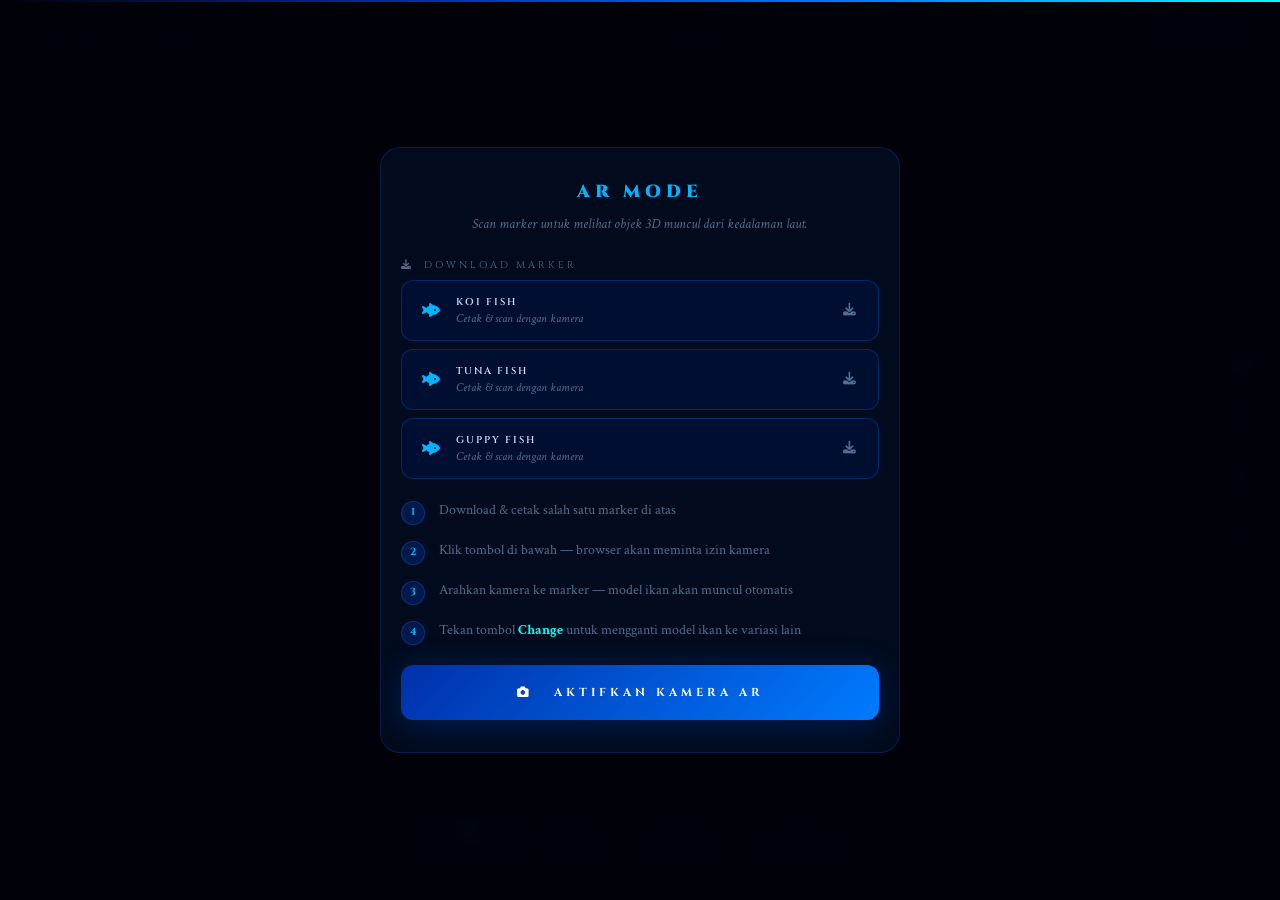
==== commit 697167c1: "responsive all devices" ====
--- a/AR.html
+++ b/AR.html
@@ -9,23 +9,52 @@
     <link rel="stylesheet" href="https://cdnjs.cloudflare.com/ajax/libs/font-awesome/6.5.0/css/all.min.css" />
 
     <style>
+        /* ══════════════════════════════════════════════
+           RESET & ROOT
+        ══════════════════════════════════════════════ */
         *, *::before, *::after {
             margin: 0; padding: 0; box-sizing: border-box;
         }
 
         :root {
-            --black: #000000;
-            --void: #010409;
-            --navy-1: #020d1f;
-            --blue-dark: #0030aa;
-            --blue: #007bff;
+            /* Colors */
+            --black:      #000000;
+            --void:       #010409;
+            --navy-1:     #020d1f;
+            --blue-dark:  #0030aa;
+            --blue:       #007bff;
             --blue-light: #00b4ff;
-            --cyan: #00fff5;
-            --text-1: #cce4fa;
-            --text-2: rgba(150,190,230,0.55);
-            --glass: rgba(2,12,28,0.88);
-            --touch-min: 44px;
-            --radius: 12px;
+            --cyan:       #00fff5;
+            --text-1:     #cce4fa;
+            --text-2:     rgba(150,190,230,0.55);
+            --glass:      rgba(2,12,28,0.88);
+
+            /* Layout */
+            --radius:     12px;
+            --radius-lg:  20px;
+
+            /* Touch targets — fluid between 44px (mobile) and 48px (desktop) */
+            --touch:      clamp(44px, 5vw, 48px);
+
+            /* Spacing scale */
+            --sp-xs:  clamp(6px,  1.2vw,  8px);
+            --sp-sm:  clamp(10px, 2vw,   14px);
+            --sp-md:  clamp(14px, 2.5vw, 20px);
+            --sp-lg:  clamp(20px, 4vw,   32px);
+            --sp-xl:  clamp(28px, 5vw,   40px);
+
+            /* Font scale */
+            --fs-xs:  clamp(0.52rem, 1.4vw, 0.62rem);
+            --fs-sm:  clamp(0.62rem, 1.6vw, 0.72rem);
+            --fs-md:  clamp(0.72rem, 2vw,   0.88rem);
+            --fs-lg:  clamp(0.82rem, 2.4vw, 1rem);
+            --fs-xl:  clamp(0.9rem,  3vw,   1.1rem);
+
+            /* Safe areas */
+            --safe-t: env(safe-area-inset-top,    0px);
+            --safe-r: env(safe-area-inset-right,  0px);
+            --safe-b: env(safe-area-inset-bottom, 0px);
+            --safe-l: env(safe-area-inset-left,   0px);
         }
 
         html, body {
@@ -33,15 +62,22 @@
             overflow: hidden;
             background: #000;
             font-family: 'Crimson Text', serif;
-        }
-
+            -webkit-text-size-adjust: 100%;
+            touch-action: manipulation;
+        }
+
+        /* ══════════════════════════════════════════════
+           A-FRAME / VIDEO
+        ══════════════════════════════════════════════ */
         a-scene { z-index: 0; }
         #arjs-video, a-scene video {
             object-fit: cover !important;
             top: 0 !important; left: 0 !important;
         }
 
-        /* ── UNDERWATER BACKGROUND ── */
+        /* ══════════════════════════════════════════════
+           UNDERWATER BACKGROUND
+        ══════════════════════════════════════════════ */
         #uw-bg {
             position: fixed; inset: 0; z-index: -1; overflow: hidden;
             background: linear-gradient(180deg,
@@ -144,13 +180,32 @@
             background: radial-gradient(ellipse at 50% 40%, transparent 30%, rgba(0,2,8,0.72) 100%);
         }
 
-        /* ── LOADING SCREEN ── */
+        /* ══════════════════════════════════════════════
+           TOP LINE
+        ══════════════════════════════════════════════ */
+        .top-line {
+            position: fixed; top: 0; left: 0; width: 100%; height: 2px;
+            background: linear-gradient(90deg,
+                transparent, var(--blue-dark), var(--blue),
+                var(--cyan), var(--blue), var(--blue-dark), transparent);
+            background-size: 200% 100%;
+            animation: line-sweep 4s linear infinite;
+            z-index: 999;
+        }
+        @keyframes line-sweep {
+            0%   { background-position: 100% 0; }
+            100% { background-position: -100% 0; }
+        }
+
+        /* ══════════════════════════════════════════════
+           LOADING SCREEN
+        ══════════════════════════════════════════════ */
         #ar-loading {
             display: none;
             position: fixed; inset: 0; z-index: 190;
             background: rgba(0,2,10,0.97);
             align-items: center; justify-content: center;
-            flex-direction: column; gap: 20px;
+            flex-direction: column; gap: var(--sp-md);
         }
         #ar-loading.show { display: flex; }
         .loading-spinner {
@@ -163,37 +218,52 @@
         @keyframes spin { to { transform: rotate(360deg); } }
         .loading-text {
             font-family: 'Cinzel', serif;
-            font-size: 0.7rem; letter-spacing: 4px;
+            font-size: var(--fs-xs); letter-spacing: 4px;
             text-transform: uppercase; color: var(--text-2);
         }
 
-        /* ── GUIDE MODAL ── */
+        /* ══════════════════════════════════════════════
+           GUIDE MODAL
+        ══════════════════════════════════════════════ */
         #guide-modal {
             position: fixed; inset: 0; z-index: 200;
             background: rgba(0,2,10,0.97);
             display: flex; align-items: center; justify-content: center;
-            padding: 20px; backdrop-filter: blur(8px);
+            padding: max(var(--sp-md), var(--safe-t))
+                     max(var(--sp-md), var(--safe-r))
+                     max(var(--sp-md), var(--safe-b))
+                     max(var(--sp-md), var(--safe-l));
+            backdrop-filter: blur(8px);
             overflow-y: auto; overscroll-behavior: contain;
         }
         #guide-modal.hidden { display: none; }
 
         .guide-box {
             max-width: 480px; width: 100%;
-            border: 1px solid rgba(0,120,255,0.2); border-radius: 20px;
+            border: 1px solid rgba(0,120,255,0.2);
+            border-radius: var(--radius-lg);
             background: rgba(2,12,30,0.97);
-            padding: clamp(24px,5vw,36px) clamp(20px,4vw,32px);
+            padding: var(--sp-lg) var(--sp-md);
             text-align: center;
-            max-height: calc(100dvh - 40px); overflow-y: auto;
+            max-height: calc(100dvh - 2 * var(--sp-md));
+            overflow-y: auto;
             position: relative;
-        }
+            scrollbar-width: thin;
+            scrollbar-color: rgba(0,100,255,0.3) transparent;
+        }
+        .guide-box::-webkit-scrollbar { width: 4px; }
+        .guide-box::-webkit-scrollbar-track { background: transparent; }
+        .guide-box::-webkit-scrollbar-thumb { background: rgba(0,100,255,0.3); border-radius: 2px; }
+
+        /* Close button */
         #btn-close-guide {
-            position: absolute; top: 14px; right: 14px;
+            position: absolute; top: 12px; right: 12px;
             width: 32px; height: 32px; border-radius: 50%;
             border: 1px solid rgba(0,100,255,0.25);
             background: rgba(0,10,40,0.7);
             color: var(--text-2); font-size: 0.8rem;
             cursor: pointer; display: flex; align-items: center; justify-content: center;
-            transition: all 0.25s; line-height: 1;
+            transition: all 0.25s; flex-shrink: 0;
         }
         #btn-close-guide:hover, #btn-close-guide:focus-visible {
             background: rgba(0,40,120,0.6);
@@ -202,23 +272,86 @@
             box-shadow: 0 0 12px rgba(0,200,255,0.15);
         }
         #guide-modal:not(.closeable) #btn-close-guide { display: none; }
+
+        /* Heading & intro */
         .guide-box h2 {
             font-family: 'Cinzel', serif;
-            font-size: clamp(0.9rem,3vw,1.1rem); font-weight: 900;
+            font-size: var(--fs-xl); font-weight: 900;
             letter-spacing: 5px; text-transform: uppercase;
-            color: var(--blue-light); margin-bottom: 8px;
+            color: var(--blue-light); margin-bottom: var(--sp-xs);
         }
         .guide-box > p {
             font-style: italic; color: var(--text-2);
-            font-size: clamp(0.82rem,2.5vw,0.92rem);
-            margin-bottom: 24px; line-height: 1.8;
-        }
-        .guide-steps { text-align: left; margin-bottom: 24px; }
+            font-size: var(--fs-md);
+            margin-bottom: var(--sp-md); line-height: 1.8;
+        }
+
+        /* Download marker section */
+        .marker-dl-section-title {
+            font-family: 'Cinzel', serif;
+            font-size: var(--fs-xs);
+            letter-spacing: 3px; text-transform: uppercase;
+            color: var(--text-2);
+            margin-bottom: var(--sp-xs);
+            text-align: left;
+        }
+        .marker-downloads {
+            display: flex; flex-direction: column;
+            gap: var(--sp-xs);
+            margin-bottom: var(--sp-md);
+        }
+        .marker-dl-btn {
+            display: flex; align-items: center;
+            justify-content: space-between; gap: var(--sp-sm);
+            padding: var(--sp-sm) var(--sp-md);
+            border-radius: var(--radius);
+            border: 1px solid rgba(0,120,255,0.25);
+            background: rgba(0,20,70,0.5);
+            color: var(--text-1);
+            text-decoration: none;
+            font-family: 'Cinzel', serif;
+            font-size: var(--fs-xs); font-weight: 600;
+            letter-spacing: 2px; text-transform: uppercase;
+            transition: all 0.3s;
+            min-height: var(--touch);
+        }
+        .marker-dl-btn:hover, .marker-dl-btn:focus-visible {
+            border-color: rgba(0,200,255,0.45);
+            background: rgba(0,40,120,0.5);
+            color: var(--cyan);
+            box-shadow: 0 0 16px rgba(0,180,255,0.12);
+            transform: translateY(-1px);
+        }
+        .marker-dl-btn:active { transform: translateY(0); }
+        .marker-dl-left { display: flex; align-items: center; gap: var(--sp-sm); }
+        .marker-dl-btn .fa-fish-fins {
+            font-size: 1rem; color: var(--blue-light);
+            flex-shrink: 0; transition: color 0.3s;
+        }
+        .marker-dl-btn:hover .fa-fish-fins { color: var(--cyan); }
+        .marker-dl-btn .fa-download {
+            font-size: 0.8rem; color: var(--text-2);
+            flex-shrink: 0; transition: color 0.3s;
+        }
+        .marker-dl-btn:hover .fa-download { color: var(--cyan); }
+        .marker-dl-label {
+            display: flex; flex-direction: column; gap: 2px; text-align: left;
+        }
+        .marker-dl-name { color: var(--text-1); transition: color 0.3s; }
+        .marker-dl-btn:hover .marker-dl-name { color: var(--cyan); }
+        .marker-dl-hint {
+            font-family: 'Crimson Text', serif;
+            font-style: italic; font-size: var(--fs-sm);
+            color: var(--text-2); letter-spacing: 0;
+            text-transform: none; font-weight: 400;
+        }
+
+        /* Steps */
+        .guide-steps { text-align: left; margin-bottom: var(--sp-md); }
         .guide-step {
-            display: flex; gap: 12px; align-items: flex-start;
-            margin-bottom: 12px;
-            font-size: clamp(0.8rem,2.2vw,0.88rem);
-            color: var(--text-2); line-height: 1.6;
+            display: flex; gap: var(--sp-sm); align-items: flex-start;
+            margin-bottom: var(--sp-sm);
+            font-size: var(--fs-md); color: var(--text-2); line-height: 1.6;
         }
         .guide-step-num {
             width: 24px; height: 24px; border-radius: 50%;
@@ -228,34 +361,29 @@
             display: flex; align-items: center; justify-content: center;
             flex-shrink: 0; margin-top: 2px;
         }
+
+        /* Start button */
         #btn-start-ar {
-            width: 100%; padding: 18px; border-radius: var(--radius);
-            border: none; background: linear-gradient(135deg, var(--blue-dark), var(--blue));
+            width: 100%; padding: var(--sp-md);
+            border-radius: var(--radius); border: none;
+            background: linear-gradient(135deg, var(--blue-dark), var(--blue));
             color: #fff; font-family: 'Cinzel', serif;
-            font-size: clamp(0.7rem,2.5vw,0.76rem); font-weight: 700;
+            font-size: var(--fs-sm); font-weight: 700;
             letter-spacing: 4px; text-transform: uppercase;
             cursor: pointer; transition: all 0.3s;
             box-shadow: 0 4px 32px rgba(0,90,255,0.25);
-            min-height: var(--touch-min);
+            min-height: var(--touch);
         }
         #btn-start-ar:hover, #btn-start-ar:focus-visible {
             transform: translateY(-2px);
             box-shadow: 0 8px 40px rgba(0,120,255,0.35);
         }
-        #btn-start-ar:active { transform: translateY(0); }
+        #btn-start-ar:active  { transform: translateY(0); }
         #btn-start-ar:disabled { opacity: 0.5; cursor: not-allowed; transform: none; }
 
-        /* ── TOP LINE ── */
-        .top-line {
-            position: fixed; top: 0; left: 0; width: 100%; height: 2px;
-            background: linear-gradient(90deg, transparent, var(--blue-dark), var(--blue), var(--cyan), var(--blue), var(--blue-dark), transparent);
-            background-size: 200% 100%;
-            animation: line-sweep 4s linear infinite;
-            z-index: 999;
-        }
-        @keyframes line-sweep { 0% { background-position: 100% 0; } 100% { background-position: -100% 0; } }
-
-        /* ── AR OVERLAY ── */
+        /* ══════════════════════════════════════════════
+           AR OVERLAY
+        ══════════════════════════════════════════════ */
         #ar-overlay {
             position: fixed; inset: 0; z-index: 100;
             pointer-events: none; display: flex; flex-direction: column;
@@ -263,24 +391,28 @@
         #ar-topbar {
             pointer-events: all;
             display: flex; align-items: center; justify-content: space-between;
-            padding: clamp(12px,2.5vw,16px) clamp(14px,3vw,20px);
+            padding: max(var(--sp-sm), var(--safe-t)) max(var(--sp-md), var(--safe-r))
+                     var(--sp-sm)                      max(var(--sp-md), var(--safe-l));
             background: linear-gradient(180deg, rgba(0,3,15,0.92) 0%, transparent 100%);
-            backdrop-filter: blur(8px); gap: 12px;
+            backdrop-filter: blur(8px); gap: var(--sp-sm);
+            flex-wrap: nowrap;
         }
         .ar-logo {
             font-family: 'Cinzel', serif;
-            font-size: clamp(0.6rem,1.8vw,0.78rem); font-weight: 900;
+            font-size: var(--fs-sm); font-weight: 900;
             color: var(--blue-light); letter-spacing: 5px; text-transform: uppercase;
             text-shadow: 0 0 20px rgba(0,180,255,0.5);
-            display: flex; align-items: center; gap: 8px;
-            text-decoration: none; min-height: var(--touch-min); flex-shrink: 0;
+            display: flex; align-items: center; gap: var(--sp-xs);
+            text-decoration: none; min-height: var(--touch); flex-shrink: 0;
+            white-space: nowrap;
         }
         .ar-badge {
             display: flex; align-items: center; gap: 8px;
             padding: 6px 14px; border-radius: 50px;
             border: 1px solid rgba(0,200,255,0.3); background: rgba(0,20,80,0.4);
-            font-size: 0.6rem; font-weight: 700; color: var(--cyan);
+            font-size: var(--fs-xs); font-weight: 700; color: var(--cyan);
             letter-spacing: 3px; text-transform: uppercase; white-space: nowrap;
+            flex-shrink: 0;
         }
         .ar-badge .live-dot {
             width: 5px; height: 5px; border-radius: 50%;
@@ -291,12 +423,12 @@
         #btn-back {
             background: rgba(0,20,80,0.5); border: 1px solid rgba(0,100,255,0.25);
             color: var(--blue-light); font-family: 'Cinzel', serif;
-            font-size: clamp(0.6rem,1.8vw,0.7rem); font-weight: 600;
+            font-size: var(--fs-xs); font-weight: 600;
             letter-spacing: 2px; text-transform: uppercase;
-            padding: 10px 16px; border-radius: var(--radius);
-            cursor: pointer; display: flex; align-items: center; gap: 8px;
+            padding: var(--sp-xs) var(--sp-sm); border-radius: var(--radius);
+            cursor: pointer; display: flex; align-items: center; gap: var(--sp-xs);
             transition: all 0.3s; backdrop-filter: blur(4px);
-            text-decoration: none; min-height: var(--touch-min);
+            text-decoration: none; min-height: var(--touch);
             white-space: nowrap; flex-shrink: 0;
         }
         #btn-back:hover, #btn-back:focus-visible {
@@ -304,15 +436,18 @@
             border-color: rgba(0,180,255,0.4); color: var(--cyan);
         }
 
-        /* ── SCANNING FRAME ── */
+        /* ══════════════════════════════════════════════
+           SCAN FRAME
+        ══════════════════════════════════════════════ */
         #scan-frame {
             position: fixed; top: 50%; left: 50%;
             transform: translate(-50%, -50%);
-            width: min(280px, 70vw, 70vh); height: min(280px, 70vw, 70vh);
+            width:  min(260px, 65vw, 55vh);
+            height: min(260px, 65vw, 55vh);
             pointer-events: none; z-index: 101; transition: opacity 0.5s;
         }
         #scan-frame .corner {
-            position: absolute; width: 26px; height: 26px;
+            position: absolute; width: 24px; height: 24px;
             border-color: var(--cyan); border-style: solid; opacity: 0.8;
         }
         #scan-frame .corner.tl { top: 0; left: 0; border-width: 2px 0 0 2px; border-radius: 4px 0 0 0; }
@@ -332,110 +467,114 @@
             100% { top: 100%; opacity: 0; }
         }
 
-        /* ── HINT PANEL ── */
+        /* ══════════════════════════════════════════════
+           HINT PANEL
+        ══════════════════════════════════════════════ */
         #hint-panel {
             position: fixed; bottom: 0; left: 0; right: 0;
-            padding: 0 clamp(12px,3vw,20px) clamp(20px,5vh,32px);
+            padding: 0
+                     max(var(--sp-md), var(--safe-r))
+                     max(var(--sp-lg), var(--safe-b))
+                     max(var(--sp-md), var(--safe-l));
             background: linear-gradient(0deg, rgba(0,3,15,0.95) 0%, transparent 100%);
             backdrop-filter: blur(4px); z-index: 101; pointer-events: none;
         }
         #hint-text {
             text-align: center; font-family: 'Cinzel', serif;
-            font-size: clamp(0.6rem,2vw,0.72rem); font-weight: 600;
+            font-size: var(--fs-xs); font-weight: 600;
             color: var(--text-2); letter-spacing: 3px; text-transform: uppercase;
-            margin-bottom: 14px; transition: color 0.5s;
+            margin-bottom: var(--sp-sm); transition: color 0.5s;
         }
         #hint-text.found {
             color: var(--cyan); text-shadow: 0 0 20px rgba(0,255,245,0.3);
         }
         #marker-strip {
-            display: flex; justify-content: center; gap: 10px;
+            display: flex; justify-content: center; gap: var(--sp-xs);
             pointer-events: all; flex-wrap: wrap;
         }
         .marker-btn {
-            display: flex; flex-direction: column; align-items: center; gap: 5px;
-            padding: clamp(10px,2vw,12px) clamp(12px,2.5vw,16px);
+            display: flex; flex-direction: column; align-items: center; gap: 4px;
+            padding: var(--sp-xs) var(--sp-sm);
             border-radius: 10px; border: 1px solid rgba(0,100,255,0.2);
             background: rgba(0,10,40,0.7); cursor: pointer; transition: all 0.3s;
             color: var(--text-2); font-family: 'Cinzel', serif;
-            font-size: 0.52rem; letter-spacing: 1.5px; text-transform: uppercase;
-            min-height: var(--touch-min); min-width: var(--touch-min);
+            font-size: var(--fs-xs); letter-spacing: 1.5px; text-transform: uppercase;
+            min-height: var(--touch); min-width: var(--touch);
         }
         .marker-btn.active {
             border-color: rgba(0,200,255,0.5); background: rgba(0,40,120,0.5);
             color: var(--cyan); box-shadow: 0 0 16px rgba(0,200,255,0.1);
         }
-        .marker-btn i { font-size: 1rem; }
-
-        /* ── OBJECT INFO TOAST ── */
+        .marker-btn i { font-size: clamp(0.85rem, 2.5vw, 1rem); }
+
+        /* ══════════════════════════════════════════════
+           OBJECT INFO TOAST
+        ══════════════════════════════════════════════ */
         #obj-toast {
-            position: fixed; top: clamp(72px,12vh,90px); left: 50%;
+            position: fixed;
+            top: clamp(64px, 10vh, 90px);
+            left: 50%;
             transform: translateX(-50%) translateY(-20px);
-            background: var(--glass); border: 1px solid rgba(0,180,255,0.2);
-            border-radius: 14px; padding: 12px clamp(16px,4vw,22px);
+            background: var(--glass);
+            border: 1px solid rgba(0,180,255,0.2);
+            border-radius: 14px;
+            padding: var(--sp-sm) var(--sp-md);
             z-index: 102; text-align: center; backdrop-filter: blur(16px);
             opacity: 0; transition: all 0.4s; pointer-events: none;
             max-width: calc(100vw - 32px);
+            width: max-content;
         }
         #obj-toast.show { opacity: 1; transform: translateX(-50%) translateY(0); }
         #obj-toast .toast-title {
-            font-family: 'Cinzel', serif; font-size: clamp(0.65rem,2.5vw,0.78rem);
+            font-family: 'Cinzel', serif; font-size: var(--fs-sm);
             font-weight: 700; color: var(--cyan); letter-spacing: 3px;
             text-transform: uppercase; margin-bottom: 4px;
         }
         #obj-toast .toast-sub {
-            font-style: italic; font-size: clamp(0.75rem,2.5vw,0.82rem); color: var(--text-2);
-        }
-
-        /* ── TOGGLE FISH BUTTON ── */
+            font-style: italic; font-size: var(--fs-md); color: var(--text-2);
+        }
+
+        /* ══════════════════════════════════════════════
+           TOGGLE FISH BUTTON
+        ══════════════════════════════════════════════ */
         #btn-toggle-fish {
             display: none;
             position: fixed;
-            bottom: clamp(110px, 22vh, 140px);
+            bottom: max(clamp(100px, 20vh, 130px), calc(var(--safe-b) + 100px));
             left: 50%;
             transform: translateX(-50%);
             z-index: 102;
             pointer-events: all;
-            padding: 14px 28px;
+            padding: var(--sp-sm) var(--sp-lg);
             border-radius: 50px;
             border: 1.5px solid rgba(0,200,255,0.45);
             background: rgba(0,10,40,0.82);
             backdrop-filter: blur(12px);
             color: var(--cyan);
             font-family: 'Cinzel', serif;
-            font-size: clamp(0.62rem, 2vw, 0.72rem);
-            font-weight: 700;
-            letter-spacing: 3px;
-            text-transform: uppercase;
-            cursor: pointer;
-            transition: all 0.3s;
+            font-size: var(--fs-xs); font-weight: 700;
+            letter-spacing: 3px; text-transform: uppercase;
+            cursor: pointer; transition: all 0.3s;
             box-shadow: 0 0 20px rgba(0,200,255,0.1), inset 0 0 12px rgba(0,150,255,0.05);
-            white-space: nowrap;
-            gap: 8px;
-            align-items: center;
-        }
-        #btn-toggle-fish.visible {
-            display: flex;
-        }
+            white-space: nowrap; gap: 8px; align-items: center;
+        }
+        #btn-toggle-fish.visible { display: flex; }
         #btn-toggle-fish:hover, #btn-toggle-fish:focus-visible {
             background: rgba(0,40,120,0.7);
             border-color: var(--cyan);
             box-shadow: 0 0 32px rgba(0,200,255,0.25), inset 0 0 16px rgba(0,180,255,0.08);
             transform: translateX(-50%) translateY(-2px);
         }
-        #btn-toggle-fish:active {
-            transform: translateX(-50%) translateY(0);
-        }
+        #btn-toggle-fish:active { transform: translateX(-50%) translateY(0); }
         #btn-toggle-fish.visible::before {
             content: '';
-            position: absolute;
-            inset: -4px;
+            position: absolute; inset: -4px;
             border-radius: 50px;
             border: 1.5px solid rgba(0,200,255,0.3);
             animation: pulse-ring 2s ease-out infinite;
         }
         @keyframes pulse-ring {
-            0%   { transform: scale(1);   opacity: 0.6; }
+            0%   { transform: scale(1);    opacity: 0.6; }
             100% { transform: scale(1.12); opacity: 0; }
         }
         #btn-toggle-fish .btn-icon { transition: transform 0.3s; }
@@ -443,22 +582,26 @@
             animation: icon-spin 0.4s ease;
         }
         @keyframes icon-spin {
-            0%   { transform: rotate(0deg) scale(1); }
+            0%   { transform: rotate(0deg)   scale(1); }
             50%  { transform: rotate(180deg) scale(0.6); }
             100% { transform: rotate(360deg) scale(1); }
         }
 
-        /* ── CONTROLS ── */
+        /* ══════════════════════════════════════════════
+           CONTROLS
+        ══════════════════════════════════════════════ */
         #controls {
-            position: fixed; right: clamp(10px,2.5vw,16px); top: 50%;
-            transform: translateY(-50%); display: flex; flex-direction: column;
-            gap: 10px; z-index: 101; pointer-events: all;
+            position: fixed;
+            right: max(var(--sp-sm), var(--safe-r));
+            top: 50%; transform: translateY(-50%);
+            display: flex; flex-direction: column;
+            gap: var(--sp-xs); z-index: 101; pointer-events: all;
         }
         .ctrl-btn {
-            width: var(--touch-min); height: var(--touch-min);
+            width:  var(--touch); height: var(--touch);
             border-radius: 10px; border: 1px solid rgba(0,100,255,0.25);
             background: rgba(0,10,40,0.7); color: var(--blue-light);
-            font-size: 1rem; cursor: pointer;
+            font-size: clamp(0.85rem, 2vw, 1rem); cursor: pointer;
             display: flex; align-items: center; justify-content: center;
             transition: all 0.3s; backdrop-filter: blur(8px);
         }
@@ -467,137 +610,182 @@
             color: var(--cyan); box-shadow: 0 0 16px rgba(0,180,255,0.15);
         }
 
-        /* ── CAMERA ERROR ── */
+        /* ══════════════════════════════════════════════
+           CAMERA ERROR
+        ══════════════════════════════════════════════ */
         #camera-error {
             display: none; position: fixed; inset: 0; z-index: 150;
             background: rgba(0,2,10,0.97);
-            align-items: center; justify-content: center; padding: 24px;
+            align-items: center; justify-content: center;
+            padding: max(var(--sp-md), var(--safe-t))
+                     max(var(--sp-md), var(--safe-r))
+                     max(var(--sp-md), var(--safe-b))
+                     max(var(--sp-md), var(--safe-l));
         }
         #camera-error.show { display: flex; }
         .error-box {
             max-width: 360px; width: 100%; text-align: center;
-            border: 1px solid rgba(255,60,60,0.2); border-radius: 20px;
-            background: rgba(2,12,30,0.97); padding: 36px 28px;
-        }
-        .error-icon { font-size: 2.5rem; color: rgba(255,100,100,0.6); margin-bottom: 20px; }
+            border: 1px solid rgba(255,60,60,0.2); border-radius: var(--radius-lg);
+            background: rgba(2,12,30,0.97); padding: var(--sp-xl) var(--sp-lg);
+        }
+        .error-icon { font-size: 2.5rem; color: rgba(255,100,100,0.6); margin-bottom: var(--sp-md); }
         .error-title {
-            font-family: 'Cinzel', serif; font-size: 1rem; font-weight: 700;
-            color: var(--text-1); letter-spacing: 3px; text-transform: uppercase; margin-bottom: 12px;
+            font-family: 'Cinzel', serif; font-size: var(--fs-lg); font-weight: 700;
+            color: var(--text-1); letter-spacing: 3px; text-transform: uppercase;
+            margin-bottom: var(--sp-sm);
         }
         .error-msg {
-            font-style: italic; color: var(--text-2); font-size: 0.9rem;
-            margin-bottom: 24px; line-height: 1.8;
-        }
-        .error-actions { display: flex; flex-direction: column; gap: 10px; }
+            font-style: italic; color: var(--text-2); font-size: var(--fs-md);
+            margin-bottom: var(--sp-md); line-height: 1.8;
+        }
+        .error-actions { display: flex; flex-direction: column; gap: var(--sp-xs); }
         .btn-retry {
-            padding: 14px 24px; border-radius: var(--radius); border: none;
+            padding: var(--sp-sm) var(--sp-md); border-radius: var(--radius); border: none;
             background: linear-gradient(135deg, var(--blue-dark), var(--blue));
-            color: #fff; font-family: 'Cinzel', serif; font-size: 0.7rem;
+            color: #fff; font-family: 'Cinzel', serif; font-size: var(--fs-xs);
             font-weight: 700; letter-spacing: 3px; text-transform: uppercase;
-            cursor: pointer; transition: all 0.3s; min-height: var(--touch-min);
+            cursor: pointer; transition: all 0.3s; min-height: var(--touch);
         }
         .btn-retry:hover { transform: translateY(-2px); box-shadow: 0 8px 32px rgba(0,90,255,0.3); }
         .btn-back-home {
-            padding: 12px 24px; border-radius: var(--radius);
+            padding: var(--sp-xs) var(--sp-md); border-radius: var(--radius);
             border: 1px solid rgba(0,100,255,0.2); background: transparent;
             color: var(--blue-light); font-family: 'Cinzel', serif;
-            font-size: 0.7rem; font-weight: 600; letter-spacing: 2px;
+            font-size: var(--fs-xs); font-weight: 600; letter-spacing: 2px;
             text-transform: uppercase; cursor: pointer; text-decoration: none;
             display: flex; align-items: center; justify-content: center;
-            gap: 8px; min-height: var(--touch-min); transition: all 0.3s;
+            gap: var(--sp-xs); min-height: var(--touch); transition: all 0.3s;
         }
         .btn-back-home:hover { border-color: rgba(0,200,255,0.4); color: var(--cyan); }
 
-        /* ── MARKER DOWNLOADS ── */
-.marker-downloads {
-    display: flex;
-    flex-direction: column;
-    gap: 8px;
-    margin-bottom: 24px;
-}
-.marker-dl-btn {
-    display: flex;
-    align-items: center;
-    justify-content: space-between;
-    gap: 12px;
-    padding: 12px 16px;
-    border-radius: var(--radius);
-    border: 1px solid rgba(0,120,255,0.25);
-    background: rgba(0,20,70,0.5);
-    color: var(--text-1);
-    text-decoration: none;
-    font-family: 'Cinzel', serif;
-    font-size: clamp(0.62rem, 2vw, 0.7rem);
-    font-weight: 600;
-    letter-spacing: 2px;
-    text-transform: uppercase;
-    transition: all 0.3s;
-    min-height: var(--touch-min);
-}
-.marker-dl-btn:hover, .marker-dl-btn:focus-visible {
-    border-color: rgba(0,200,255,0.45);
-    background: rgba(0,40,120,0.5);
-    color: var(--cyan);
-    box-shadow: 0 0 16px rgba(0,180,255,0.12);
-    transform: translateY(-1px);
-}
-.marker-dl-btn:active {
-    transform: translateY(0);
-}
-.marker-dl-left {
-    display: flex;
-    align-items: center;
-    gap: 10px;
-}
-.marker-dl-btn i.fa-fish-fins {
-    font-size: 1rem;
-    color: var(--blue-light);
-    flex-shrink: 0;
-    transition: color 0.3s;
-}
-.marker-dl-btn:hover i.fa-fish-fins {
-    color: var(--cyan);
-}
-.marker-dl-btn i.fa-download {
-    font-size: 0.8rem;
-    color: var(--text-2);
-    flex-shrink: 0;
-    transition: color 0.3s;
-}
-.marker-dl-btn:hover i.fa-download {
-    color: var(--cyan);
-}
-.marker-dl-label {
-    display: flex;
-    flex-direction: column;
-    gap: 2px;
-    text-align: left;
-}
-.marker-dl-name {
-    color: var(--text-1);
-    transition: color 0.3s;
-}
-.marker-dl-btn:hover .marker-dl-name {
-    color: var(--cyan);
-}
-.marker-dl-hint {
-    font-family: 'Crimson Text', serif;
-    font-style: italic;
-    font-size: 0.75rem;
-    color: var(--text-2);
-    letter-spacing: 0;
-    text-transform: none;
-    font-weight: 400;
-}
-.marker-dl-section-title {
-    font-family: 'Cinzel', serif;
-    font-size: 0.6rem;
-    letter-spacing: 3px;
-    text-transform: uppercase;
-    color: var(--text-2);
-    margin-bottom: 4px;
-    text-align: left;
-}
+        /* ══════════════════════════════════════════════
+           RESPONSIVE — MOBILE TINY (< 360px)
+        ══════════════════════════════════════════════ */
+        @media (max-width: 359px) {
+            :root {
+                --sp-xs: 5px; --sp-sm: 8px; --sp-md: 12px; --sp-lg: 16px;
+            }
+            .guide-box h2   { letter-spacing: 3px; }
+            .marker-dl-hint { display: none; }
+            .ar-logo span   { display: none; }
+            #btn-back span  { display: none; }
+            .ar-badge       { letter-spacing: 1px; padding: 5px 8px; }
+            #scan-frame     { width: min(200px, 72vw); height: min(200px, 72vw); }
+        }
+
+        /* ══════════════════════════════════════════════
+           RESPONSIVE — MOBILE SMALL (360–480px)
+        ══════════════════════════════════════════════ */
+        @media (max-width: 480px) {
+            .guide-box { border-radius: 16px; }
+            .guide-box h2 { letter-spacing: 4px; }
+            .marker-btn { min-width: 40px; }
+            #marker-strip { gap: 6px; }
+        }
+
+        /* ══════════════════════════════════════════════
+           RESPONSIVE — TABLET PORTRAIT (481–768px)
+        ══════════════════════════════════════════════ */
+        @media (min-width: 481px) and (max-width: 768px) {
+            .guide-box  { max-width: 440px; }
+            #scan-frame { width: min(300px, 60vw, 60vh); height: min(300px, 60vw, 60vh); }
+        }
+
+        /* ══════════════════════════════════════════════
+           RESPONSIVE — TABLET LANDSCAPE / DESKTOP (769px+)
+        ══════════════════════════════════════════════ */
+        @media (min-width: 769px) {
+            .guide-box  { max-width: 520px; }
+            #scan-frame { width: min(320px, 55vw, 55vh); height: min(320px, 55vw, 55vh); }
+            .marker-btn { padding: 12px 20px; }
+        }
+
+        /* ══════════════════════════════════════════════
+           RESPONSIVE — LANDSCAPE MOBILE (height < 500px)
+        ══════════════════════════════════════════════ */
+        @media (max-height: 500px) and (orientation: landscape) {
+
+            /* Guide modal: 2-column grid to fit short screens */
+            #guide-modal { align-items: flex-start; padding: 8px 16px; }
+            .guide-box {
+                max-height: calc(100dvh - 16px);
+                padding: 14px 18px 14px 18px;
+                border-radius: 14px;
+                display: grid;
+                grid-template-columns: 1fr 1fr;
+                grid-template-rows: auto auto 1fr auto;
+                column-gap: 18px; row-gap: 0;
+                text-align: left;
+                align-items: start;
+            }
+            .guide-box h2 {
+                grid-column: 1 / -1;
+                font-size: 0.75rem; margin-bottom: 3px;
+            }
+            .guide-box > p {
+                grid-column: 1 / -1;
+                margin-bottom: 8px; font-size: 0.76rem;
+            }
+            .marker-dl-section-title { grid-column: 1; }
+            .marker-downloads {
+                grid-column: 1; grid-row: 3;
+                margin-bottom: 0; gap: 5px;
+            }
+            .marker-dl-btn  { padding: 7px 10px; min-height: 36px; }
+            .marker-dl-hint { display: none; }
+            .guide-steps {
+                grid-column: 2; grid-row: 3;
+                margin-bottom: 0;
+            }
+            .guide-step     { font-size: 0.72rem; margin-bottom: 5px; }
+            #btn-start-ar {
+                grid-column: 1 / -1;
+                padding: 10px; font-size: 0.62rem;
+                margin-top: 8px; min-height: 36px;
+            }
+            #btn-close-guide { top: 8px; right: 8px; }
+
+            /* AR UI in landscape */
+            #ar-topbar    { padding-top: 6px; padding-bottom: 6px; }
+            #hint-panel   { padding-bottom: 8px; }
+            #marker-strip { gap: 5px; }
+            .marker-btn   { padding: 6px 10px; min-height: 38px; font-size: 0.46rem; }
+            #btn-toggle-fish {
+                bottom: max(72px, calc(var(--safe-b) + 72px));
+                padding: 9px 18px; font-size: 0.58rem;
+            }
+            #scan-frame {
+                width:  min(180px, 42vw, 70vh);
+                height: min(180px, 42vw, 70vh);
+            }
+            #controls { gap: 5px; }
+            .ctrl-btn { width: 38px; height: 38px; font-size: 0.85rem; }
+        }
+
+        /* ══════════════════════════════════════════════
+           RESPONSIVE — LANDSCAPE VERY SHORT (height < 380px)
+        ══════════════════════════════════════════════ */
+        @media (max-height: 380px) and (orientation: landscape) {
+            .guide-box { padding: 10px 14px; }
+            .guide-box h2 { font-size: 0.68rem; margin-bottom: 2px; }
+            .guide-box > p { font-size: 0.7rem; margin-bottom: 5px; }
+            .guide-step { font-size: 0.68rem; margin-bottom: 4px; }
+            .guide-step-num { width: 18px; height: 18px; font-size: 0.56rem; }
+            #btn-start-ar { padding: 8px; font-size: 0.58rem; min-height: 32px; }
+            .marker-dl-btn { padding: 5px 8px; min-height: 32px; }
+        }
+
+        /* ══════════════════════════════════════════════
+           FOCUS VISIBLE — keyboard nav
+        ══════════════════════════════════════════════ */
+        :focus-visible {
+            outline: 2px solid var(--cyan);
+            outline-offset: 2px;
+        }
+        button:focus:not(:focus-visible),
+        a:focus:not(:focus-visible) {
+            outline: none;
+        }
     </style>
 </head>
 <body>
@@ -670,80 +858,78 @@
 <!-- GUIDE MODAL -->
 <div id="guide-modal" role="dialog" aria-modal="true" aria-labelledby="guide-title">
     <div class="guide-box">
-    <button id="btn-close-guide" type="button" aria-label="Tutup panduan">
-        <i class="fas fa-xmark" aria-hidden="true"></i>
-    </button>
-    <h2 id="guide-title">AR Mode</h2>
-    <p>Scan marker untuk melihat objek 3D muncul dari kedalaman laut.</p>
-
-    <!-- DOWNLOAD MARKERS -->
-    <div class="marker-dl-section-title">
-        <i class="fas fa-download" aria-hidden="true"></i>
-        &nbsp;Download Marker
+        <button id="btn-close-guide" type="button" aria-label="Tutup panduan">
+            <i class="fas fa-xmark" aria-hidden="true"></i>
+        </button>
+        <h2 id="guide-title">AR Mode</h2>
+        <p>Scan marker untuk melihat objek 3D muncul dari kedalaman laut.</p>
+
+        <!-- DOWNLOAD MARKERS -->
+        <div class="marker-dl-section-title">
+            <i class="fas fa-download" aria-hidden="true"></i>
+            &nbsp;Download Marker
+        </div>
+        <div class="marker-downloads">
+            <a href="patterns/pattern-koi-fish.png" download="Marker-Koi-Fish.png"
+               class="marker-dl-btn" aria-label="Download marker Koi Fish">
+                <div class="marker-dl-left">
+                    <i class="fas fa-fish-fins" aria-hidden="true"></i>
+                    <div class="marker-dl-label">
+                        <span class="marker-dl-name">Koi Fish</span>
+                        <span class="marker-dl-hint">Cetak &amp; scan dengan kamera</span>
+                    </div>
+                </div>
+                <i class="fas fa-download" aria-hidden="true"></i>
+            </a>
+            <a href="patterns/pattern-tuna-fish.png" download="Marker-Tuna-Fish.png"
+               class="marker-dl-btn" aria-label="Download marker Tuna Fish">
+                <div class="marker-dl-left">
+                    <i class="fas fa-fish-fins" aria-hidden="true"></i>
+                    <div class="marker-dl-label">
+                        <span class="marker-dl-name">Tuna Fish</span>
+                        <span class="marker-dl-hint">Cetak &amp; scan dengan kamera</span>
+                    </div>
+                </div>
+                <i class="fas fa-download" aria-hidden="true"></i>
+            </a>
+            <a href="patterns/pattern-guppy-fish.png" download="Marker-Guppy-Fish.png"
+               class="marker-dl-btn" aria-label="Download marker Guppy Fish">
+                <div class="marker-dl-left">
+                    <i class="fas fa-fish-fins" aria-hidden="true"></i>
+                    <div class="marker-dl-label">
+                        <span class="marker-dl-name">Guppy Fish</span>
+                        <span class="marker-dl-hint">Cetak &amp; scan dengan kamera</span>
+                    </div>
+                </div>
+                <i class="fas fa-download" aria-hidden="true"></i>
+            </a>
+        </div>
+
+        <!-- STEPS -->
+        <div class="guide-steps">
+            <div class="guide-step">
+                <div class="guide-step-num" aria-hidden="true">1</div>
+                <span>Download &amp; cetak salah satu marker di atas</span>
+            </div>
+            <div class="guide-step">
+                <div class="guide-step-num" aria-hidden="true">2</div>
+                <span>Klik tombol di bawah — browser akan meminta izin kamera</span>
+            </div>
+            <div class="guide-step">
+                <div class="guide-step-num" aria-hidden="true">3</div>
+                <span>Arahkan kamera ke marker — model ikan akan muncul otomatis</span>
+            </div>
+            <div class="guide-step">
+                <div class="guide-step-num" aria-hidden="true">4</div>
+                <span>Tekan tombol <strong style="color:var(--cyan)">Change</strong> untuk mengganti model ikan ke variasi lain</span>
+            </div>
+        </div>
+
+        <button id="btn-start-ar" type="button">
+            <i class="fas fa-camera" aria-hidden="true"></i>
+            &nbsp; Aktifkan Kamera AR
+        </button>
     </div>
-    <div class="marker-downloads">
-        <a href="patterns/pattern-koi-fish.png" download="Marker-Koi-Fish.png"
-           class="marker-dl-btn" aria-label="Download marker Koi Fish">
-            <div class="marker-dl-left">
-                <i class="fas fa-fish-fins" aria-hidden="true"></i>
-                <div class="marker-dl-label">
-                    <span class="marker-dl-name">Koi Fish</span>
-                    <span class="marker-dl-hint">Cetak & scan dengan kamera</span>
-                </div>
-            </div>
-            <i class="fas fa-download" aria-hidden="true"></i>
-        </a>
-
-        <a href="patterns/pattern-tuna-fish.png" download="Marker-Tuna-Fish.png"
-           class="marker-dl-btn" aria-label="Download marker Tuna Fish">
-            <div class="marker-dl-left">
-                <i class="fas fa-fish-fins" aria-hidden="true"></i>
-                <div class="marker-dl-label">
-                    <span class="marker-dl-name">Tuna Fish</span>
-                    <span class="marker-dl-hint">Cetak & scan dengan kamera</span>
-                </div>
-            </div>
-            <i class="fas fa-download" aria-hidden="true"></i>
-        </a>
-
-        <a href="patterns/pattern-guppy-fish.png" download="Marker-Guppy-Fish.png"
-           class="marker-dl-btn" aria-label="Download marker Guppy Fish">
-            <div class="marker-dl-left">
-                <i class="fas fa-fish-fins" aria-hidden="true"></i>
-                <div class="marker-dl-label">
-                    <span class="marker-dl-name">Guppy Fish</span>
-                    <span class="marker-dl-hint">Cetak & scan dengan kamera</span>
-                </div>
-            </div>
-            <i class="fas fa-download" aria-hidden="true"></i>
-        </a>
-    </div>
-
-    <!-- STEPS -->
-    <div class="guide-steps">
-        <div class="guide-step">
-            <div class="guide-step-num" aria-hidden="true">1</div>
-            <span>Download & cetak salah satu marker di atas</span>
-        </div>
-        <div class="guide-step">
-            <div class="guide-step-num" aria-hidden="true">2</div>
-            <span>Klik tombol di bawah — browser akan meminta izin kamera</span>
-        </div>
-        <div class="guide-step">
-            <div class="guide-step-num" aria-hidden="true">3</div>
-            <span>Arahkan kamera ke marker — model ikan akan muncul otomatis</span>
-        </div>
-        <div class="guide-step">
-            <div class="guide-step-num" aria-hidden="true">4</div>
-            <span>Tekan tombol <strong style="color:var(--cyan)">Change</strong> untuk mengganti model ikan ke variasi lain</span>
-        </div>
-    </div>
-
-    <button id="btn-start-ar" type="button">
-        <i class="fas fa-camera" aria-hidden="true"></i>
-        &nbsp; Aktifkan Kamera AR
-    </button>
-</div>
 </div>
 
 <!-- LOADING -->
@@ -779,7 +965,7 @@
     <div id="ar-topbar">
         <a href="index.html" class="ar-logo" aria-label="Aquaculture — Back to home">
             <i class="fas fa-water" aria-hidden="true"></i>
-            AQUACULTURE
+            <span>AQUACULTURE</span>
         </a>
         <div class="ar-badge" role="status" aria-label="AR Live">
             <div class="live-dot" aria-hidden="true"></div>
@@ -787,7 +973,7 @@
         </div>
         <a href="index.html" id="btn-back">
             <i class="fas fa-arrow-left" aria-hidden="true"></i>
-            Kembali
+            <span>Kembali</span>
         </a>
     </div>
 </div>
@@ -807,7 +993,7 @@
     <div class="scan-line"></div>
 </div>
 
-<!-- ── TOGGLE FISH BUTTON ── -->
+<!-- TOGGLE FISH BUTTON -->
 <button id="btn-toggle-fish" type="button" aria-label="Ganti model ikan">
     <i class="fas fa-fish-fins btn-icon" aria-hidden="true"></i>
     <span id="toggle-label">Change</span>
@@ -853,19 +1039,6 @@
 </div>
 
 <script>
-    // ─────────────────────────────────────────────────────────────────────────
-    // MARKER CONFIG
-    //
-    // Setiap marker punya array `models` berisi 2 entry.
-    // Tombol Change akan toggle antara index 0 dan index 1.
-    //
-    // Untuk marker Koi     : model[0] = koi-fish.glb,   model[1] = goldfish.glb
-    // Untuk marker Tuna    : model[0] = koi-fish.glb,   model[1] = tuna-fish.glb
-    // Untuk marker Guppy   : model[0] = koi-fish.glb,   model[1] = guppy-fish.glb
-    //
-    // Ubah `modelUrl` sesuai file GLB yang tersedia.
-    // ─────────────────────────────────────────────────────────────────────────
-
     const MARKERS = [
         {
             id:   'marker-koi',
@@ -876,7 +1049,7 @@
                     key:      'model-a',
                     modelUrl: 'models/koi-fish.glb',
                     position: '0 0 0',
-                    scale:    '0.6 0.6 0.6',
+                    scale:    '0.3 0.3 0.3',
                     rotation: '-90 0 0',
                     info: { title: 'KOI FISH', sub: 'Cyprinus rubrofuscus — Ikan Hias Keberuntungan' }
                 },
@@ -884,7 +1057,7 @@
                     key:      'model-b',
                     modelUrl: 'models/goldfish.glb',
                     position: '0 0 0',
-                    scale:    '0.2 0.2 0.2',
+                    scale:    '0.06 0.06 0.06',
                     rotation: '0 90 -90',
                     info: { title: 'GOLDFISH', sub: 'Carassius auratus — Ikan Mas Hias' }
                 }
@@ -900,7 +1073,7 @@
                     key:      'model-a',
                     modelUrl: 'models/tuna-fish.glb',
                     position: '0 0 0',
-                    scale:    '0.6 0.6 0.6',
+                    scale:    '0.3 0.3 0.3',
                     rotation: '0 90 -90',
                     info: { title: 'TUNA FISH', sub: 'Thunnus — Ikan Laut Besar' }
                 },
@@ -908,9 +1081,9 @@
                     key:      'model-b',
                     modelUrl: 'models/kerapu.glb',
                     position: '0 0 0',
-                    scale:    '0.3 0.3 0.3',
+                    scale:    '0.06 0.06 0.06',
                     rotation: '0 90 -90',
-                    info: { title: 'KERAPU FISH', sub: 'Thunnus — Ikan Laut Besar' }
+                    info: { title: 'KERAPU FISH', sub: 'Epinephelus — Ikan Kerapu' }
                 }
             ],
             btnId: 'btn-m4'
@@ -924,7 +1097,7 @@
                     key:      'model-a',
                     modelUrl: 'models/guppy-fish.glb',
                     position: '0 0 0',
-                    scale:    '0.4 0.4 0.4',
+                    scale:    '0.2 0.2 0.2',
                     rotation: '0 90 -90',
                     info: { title: 'GUPPY FISH', sub: 'Poecilia reticulata — Ikan Hias Air Tawar' }
                 },
@@ -932,16 +1105,15 @@
                     key:      'model-b',
                     modelUrl: 'models/cupang.glb',
                     position: '0 0 0',
-                    scale:    '0.4 0.4 0.4',
+                    scale:    '0.3 0.3 0.3',
                     rotation: '-90 0 0',
-                    info: { title: 'CUPANG FISH', sub: 'Poecilia reticulata — Ikan Hias Air Tawar' }
+                    info: { title: 'CUPANG FISH', sub: 'Betta splendens — Ikan Hias Air Tawar' }
                 }
             ],
             btnId: 'btn-m5'
         }
     ];
 
-    // ── DOM REFS ──
     const guideModal  = document.getElementById('guide-modal');
     const arLoading   = document.getElementById('ar-loading');
     const cameraError = document.getElementById('camera-error');
@@ -951,9 +1123,7 @@
     const toastSub    = document.getElementById('toast-sub');
     const hintText    = document.getElementById('hint-text');
     const btnToggle   = document.getElementById('btn-toggle-fish');
-    const toggleLabel = document.getElementById('toggle-label');
-
-    // Map markerId → button element
+
     const markerBtns = {};
     MARKERS.forEach(m => { markerBtns[m.id] = document.getElementById(m.btnId); });
 
@@ -961,15 +1131,10 @@
     let arStarted    = false;
     let dragState    = null;
     const modelState = {};
-
-    // Per-marker toggle state: which model index is currently shown (0 or 1)
-    const activeModelIdx = {};   // markerId → 0|1
+    const activeModelIdx = {};
     MARKERS.forEach(m => { activeModelIdx[m.id] = 0; });
-
-    // Which marker is currently visible (found by camera)
     let activeMarkerId = null;
 
-    // ── GUIDE ──
     function showGuide() {
         guideModal.classList.remove('hidden');
         const firstFocus = guideModal.querySelector('button, a, input');
@@ -986,7 +1151,6 @@
         if (e.key === 'Escape' && arStarted) guideModal.classList.add('hidden');
     });
 
-    // ── TOAST ──
     function showToast(title, sub) {
         toastTitle.textContent = title;
         toastSub.textContent   = sub;
@@ -996,50 +1160,34 @@
     }
     function hideToast() { toast.classList.remove('show'); }
 
-    // ── TOGGLE BUTTON ──
     function updateToggleButton() {
-        if (activeMarkerId) {
-            btnToggle.classList.add('visible');
-        } else {
-            btnToggle.classList.remove('visible');
-        }
+        btnToggle.classList.toggle('visible', !!activeMarkerId);
     }
 
     function switchFishModel() {
         if (!activeMarkerId) return;
-
         const markerCfg = MARKERS.find(m => m.id === activeMarkerId);
         if (!markerCfg) return;
-
         const markerEl = document.getElementById(activeMarkerId);
         if (!markerEl) return;
 
-        // Spin animation
         btnToggle.classList.add('switching');
         setTimeout(() => btnToggle.classList.remove('switching'), 400);
 
-        // Toggle index
-        const prevIdx = activeModelIdx[activeMarkerId];
-        const nextIdx = prevIdx === 0 ? 1 : 0;
+        const nextIdx = activeModelIdx[activeMarkerId] === 0 ? 1 : 0;
         activeModelIdx[activeMarkerId] = nextIdx;
 
-        // Show / hide entities
         markerEl.querySelectorAll('[data-model-key]').forEach(entity => {
-            const key = entity.getAttribute('data-model-key');
-            entity.setAttribute('visible', key === markerCfg.models[nextIdx].key ? 'true' : 'false');
+            entity.setAttribute('visible',
+                entity.getAttribute('data-model-key') === markerCfg.models[nextIdx].key
+                    ? 'true' : 'false');
         });
 
-        // Toast
-        const info = markerCfg.models[nextIdx].info;
-        showToast(info.title, info.sub);
-
-        // Reset zoom/rotate state
+        showToast(markerCfg.models[nextIdx].info.title, markerCfg.models[nextIdx].info.sub);
         modelState[activeMarkerId] = { scale: 1, rotX: 0, rotY: 0 };
     }
-
     btnToggle.addEventListener('click', switchFishModel);
 
-    // ── BUILD A-SCENE ──
     function buildAndInjectScene() {
         if (document.getElementById('ar-scene')) return;
 
@@ -1049,7 +1197,6 @@
         scene.setAttribute('renderer', 'antialias:true; alpha:true; logarithmicDepthBuffer:true;');
         scene.setAttribute('vr-mode-ui', 'enabled:false');
         scene.setAttribute('loading-screen', 'enabled:false');
-
         scene.innerHTML = `
             <a-light type="ambient"     color="#ffffff" intensity="1.0"></a-light>
             <a-light type="directional" position="1 2 1"   color="#ffffff" intensity="0.8"></a-light>
@@ -1062,36 +1209,28 @@
             markerEl.setAttribute('type', 'pattern');
             markerEl.setAttribute('url', markerCfg.url);
 
-            // Build both model entities
             markerCfg.models.forEach((m, idx) => {
                 const entity = document.createElement('a-entity');
-                entity.setAttribute('gltf-model',       `url(${m.modelUrl})`);
-                entity.setAttribute('position',         m.position);
-                entity.setAttribute('scale',            m.scale);
-                entity.setAttribute('rotation',         m.rotation);
-                entity.setAttribute('animation-mixer',  'clip: *; loop: repeat; crossFadeDuration: 0.3');
-                entity.setAttribute('data-model-key',   m.key);
-                // Only model[0] visible at start
+                entity.setAttribute('gltf-model',      `url(${m.modelUrl})`);
+                entity.setAttribute('position',        m.position);
+                entity.setAttribute('scale',           m.scale);
+                entity.setAttribute('rotation',        m.rotation);
+                entity.setAttribute('animation-mixer', 'clip: *; loop: repeat; crossFadeDuration: 0.3');
+                entity.setAttribute('data-model-key',  m.key);
                 entity.setAttribute('visible', idx === 0 ? 'true' : 'false');
                 markerEl.appendChild(entity);
             });
 
-            // Marker Found
             markerEl.addEventListener('markerFound', () => {
                 activeMarkerId = markerCfg.id;
                 updateToggleButton();
-
-                const currentIdx  = activeModelIdx[markerCfg.id];
-                const info        = markerCfg.models[currentIdx].info;
+                const info = markerCfg.models[activeModelIdx[markerCfg.id]].info;
                 showToast(info.title, info.sub);
-
                 hintText.textContent = 'Objek terdeteksi — tekan tombol change untuk ganti model';
                 hintText.classList.add('found');
                 Object.values(markerBtns).forEach(b => b && b.classList.remove('active'));
                 if (markerBtns[markerCfg.id]) markerBtns[markerCfg.id].classList.add('active');
             });
-
-            // Marker Lost
             markerEl.addEventListener('markerLost', () => {
                 if (activeMarkerId === markerCfg.id) activeMarkerId = null;
                 updateToggleButton();
@@ -1107,55 +1246,41 @@
         const cam = document.createElement('a-entity');
         cam.setAttribute('camera', '');
         scene.appendChild(cam);
-
         document.body.insertBefore(scene, document.body.firstChild);
     }
 
-    // ── LOAD SCRIPTS ──
     function loadScript(src) {
         return new Promise((resolve, reject) => {
             const s = document.createElement('script');
-            s.src = src;
-            s.onload  = resolve;
-            s.onerror = reject;
+            s.src = src; s.onload = resolve; s.onerror = reject;
             document.head.appendChild(s);
         });
     }
 
     async function startAR() {
         if (arStarted) { guideModal.classList.add('hidden'); return; }
-
         if (!navigator.mediaDevices?.getUserMedia) {
             cameraError.classList.add('show');
-            guideModal.classList.add('hidden');
-            return;
-        }
-
+            guideModal.classList.add('hidden'); return;
+        }
         try {
             await navigator.mediaDevices.getUserMedia({ video: { facingMode: 'environment' } });
         } catch {
             guideModal.classList.add('hidden');
-            cameraError.classList.add('show');
-            return;
-        }
-
+            cameraError.classList.add('show'); return;
+        }
         guideModal.classList.add('hidden');
-
         try { await document.documentElement.requestFullscreen(); } catch (_) {}
-
         arLoading.classList.add('show');
         btnStart.disabled = true;
-
         try {
             await loadScript('https://aframe.io/releases/1.4.2/aframe.min.js');
             await loadScript('https://cdn.jsdelivr.net/npm/@ar-js-org/ar.js@3.4.5/aframe/build/aframe-ar.js');
             await loadScript('https://cdn.jsdelivr.net/gh/donmccurdy/aframe-extras@v6.1.1/dist/aframe-extras.min.js');
-
             arStarted = true;
             guideModal.classList.add('closeable');
             arLoading.classList.remove('show');
             buildAndInjectScene();
-
         } catch (err) {
             console.error('Gagal load AR scripts:', err);
             arLoading.classList.remove('show');
@@ -1172,35 +1297,30 @@
         showGuide();
     });
 
-    // ── ZOOM & ROTATE ──
+    /* ── ZOOM & ROTATE ── */
     function getActiveEntity() {
         if (!activeMarkerId) return null;
         const markerCfg = MARKERS.find(m => m.id === activeMarkerId);
         if (!markerCfg) return null;
         const markerEl = document.getElementById(activeMarkerId);
         if (!markerEl || !markerEl.object3D?.visible) return null;
-
-        const currentIdx = activeModelIdx[activeMarkerId];
-        const modelDef   = markerCfg.models[currentIdx];
-        const entity     = markerEl.querySelector(`[data-model-key="${modelDef.key}"]`);
+        const modelDef = markerCfg.models[activeModelIdx[activeMarkerId]];
+        const entity   = markerEl.querySelector(`[data-model-key="${modelDef.key}"]`);
         if (!entity) return null;
         return { entity, id: activeMarkerId, defaultRotation: modelDef.rotation, scale: modelDef.scale };
     }
 
     function zoomModel(factor) {
-        const active = getActiveEntity();
-        if (!active) return;
+        const active = getActiveEntity(); if (!active) return;
         const { entity, id, scale } = active;
         if (!modelState[id]) modelState[id] = { scale: 1, rotX: 0, rotY: 0 };
         modelState[id].scale = Math.min(Math.max(modelState[id].scale * factor, 0.1), 5);
-        const base = scale.split(' ').map(Number);
-        const s = modelState[id].scale;
+        const base = scale.split(' ').map(Number), s = modelState[id].scale;
         entity.setAttribute('scale', `${base[0]*s} ${base[1]*s} ${base[2]*s}`);
     }
 
     function resetModel() {
-        const active = getActiveEntity();
-        if (!active) return;
+        const active = getActiveEntity(); if (!active) return;
         const { entity, id, defaultRotation, scale } = active;
         modelState[id] = { scale: 1, rotX: 0, rotY: 0 };
         entity.setAttribute('scale', scale);
@@ -1208,29 +1328,24 @@
     }
 
     function onDragStart(x, y) {
-        const active = getActiveEntity();
-        if (!active) return;
+        const active = getActiveEntity(); if (!active) return;
         const { id } = active;
         if (!modelState[id]) modelState[id] = { scale: 1, rotX: 0, rotY: 0 };
         dragState = { startX: x, startY: y, id,
             baseRotX: modelState[id].rotX, baseRotY: modelState[id].rotY };
     }
-
     function onDragMove(x, y) {
         if (!dragState) return;
+        const active = getActiveEntity(); if (!active) return;
+        const { entity, defaultRotation } = active;
         const { id } = dragState;
-        const active = getActiveEntity();
-        if (!active) return;
-        const { entity, defaultRotation } = active;
-        const dx = x - dragState.startX;
-        const dy = y - dragState.startY;
+        const dx = x - dragState.startX, dy = y - dragState.startY;
         modelState[id].rotY = dragState.baseRotY + dx * 0.4;
         modelState[id].rotX = dragState.baseRotX + dy * 0.4;
         const defRot = defaultRotation.split(' ').map(Number);
         entity.setAttribute('rotation',
-            `${defRot[0] + modelState[id].rotX} ${defRot[1] + modelState[id].rotY} ${defRot[2]}`);
+            `${defRot[0]+modelState[id].rotX} ${defRot[1]+modelState[id].rotY} ${defRot[2]}`);
     }
-
     function onDragEnd() { dragState = null; }
 
     document.addEventListener('mousedown',  e => onDragStart(e.clientX, e.clientY));
@@ -1240,7 +1355,6 @@
     document.addEventListener('touchstart', e => {
         if (e.touches.length === 1) onDragStart(e.touches[0].clientX, e.touches[0].clientY);
     }, { passive: true });
-
     document.addEventListener('touchmove', e => {
         if (e.touches.length === 1) {
             onDragMove(e.touches[0].clientX, e.touches[0].clientY);
@@ -1250,7 +1364,7 @@
                 e.touches[0].clientX - e.touches[1].clientX,
                 e.touches[0].clientY - e.touches[1].clientY
             );
-            if (dragState && dragState.pinchStart) {
+            if (dragState?.pinchStart) {
                 zoomModel(dist > dragState.pinchStart ? 1.04 : 0.96);
                 dragState.pinchStart = dist;
             } else {
@@ -1259,9 +1373,7 @@
             }
         }
     }, { passive: true });
-
     document.addEventListener('touchend', onDragEnd);
-
     document.addEventListener('wheel', e => {
         e.preventDefault();
         zoomModel(e.deltaY < 0 ? 1.08 : 0.93);
